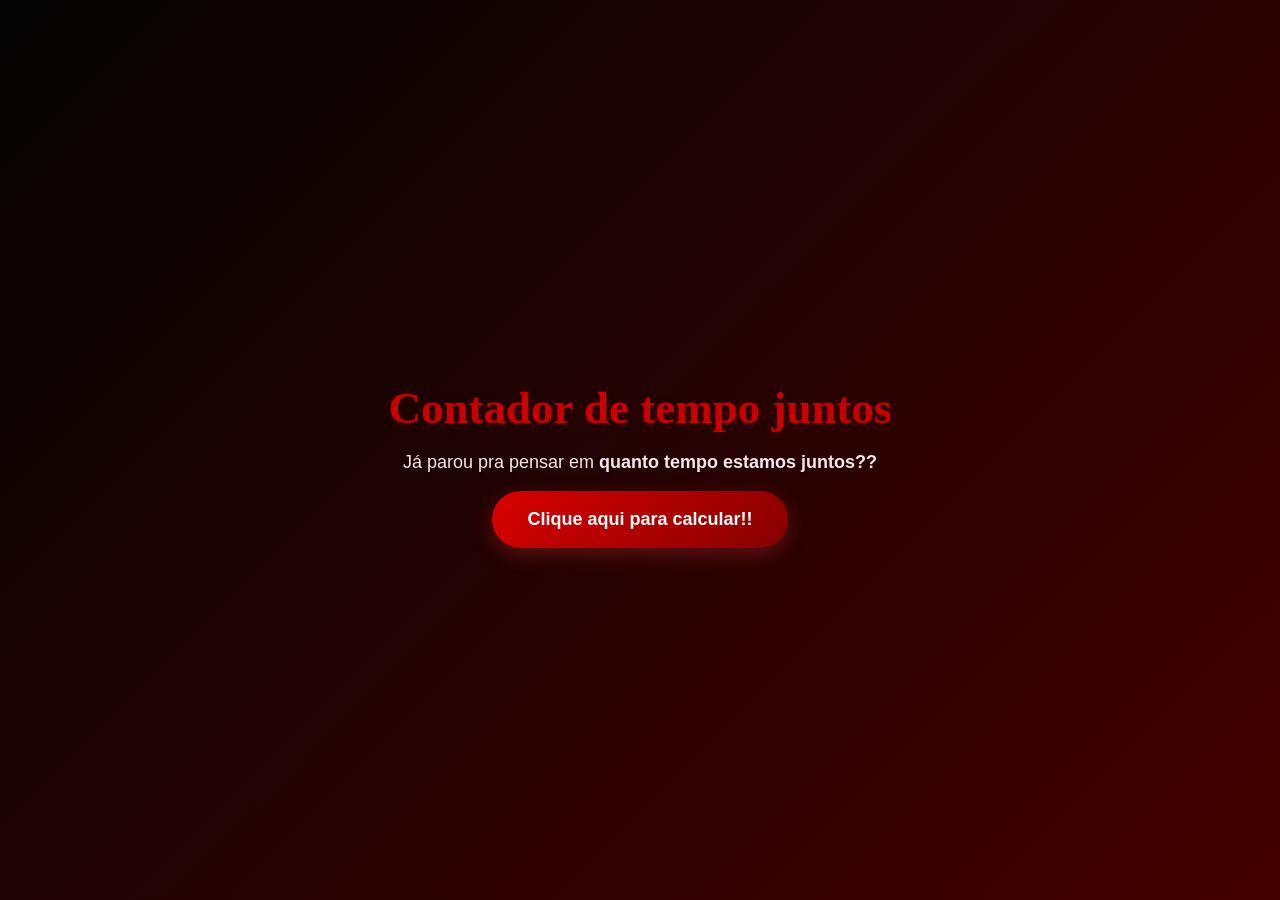
==== Front end.html @ 4d64b00e "Primeira alteração" ====
<!DOCTYPE html>
<html lang="pt-br">
    <head>
        <meta charset="UTF-8">
        <title>Para Tais Gabrieli meu amor!!</title>

        <link rel="stylesheet" href="roupinha.css">
    </head>

    <body>
        <div id="textoPrincipal">
        <h1>Contador de tempo juntos</h1>
        <p>Já parou pra pensar em <strong>quanto tempo estamos juntos??</strong></p>
            <div>
                <button id="botao" onclick="iniciarSurpresa()">Clique aqui para calcular!!</button>
                <div id="mensagemTempo"> 
                    <p><strong> Tempo em que estamos juntos: </strong></p> 
                        <div id = "tempo"></div>
                        <button id="botaovoltar" onclick="voltarinicio()">Voltar</button>
                </div>
            </div>
        </div>
    </body>
    <script src="backend.js"></script>
</html>
---- roupinha.css ----
body{
    /* Um degradê suave e escuro*/
    background: linear-gradient(135deg, #040404, #440000);
    display: flex;
    flex-direction: column;
    justify-content: center;
    align-items: center;
    height: 100vh;
    margin: 0;
    font-family: 'Segoe UI', Tahoma, Geneva, Verdana, sans-serif;
    text-align: center;
}

#mensagemTempo {
    display: none;
    opacity: 0;
    transform: scale(0.8); /* Começa um pouco menor */
    transition: all 0.5s ease; /* Tempo que a animação leva para acontecer (0.5 segundos) */
}

/* Quando adicionarmos a classe 'mostrar', ela ganha vida e anima suavemente */
#mensagemTempo.mostrar {
    display: block;
    opacity: 1;
    transform: scale(1); /* Volta ao tamanho normal */
}
h1 {
    font-family: 'Playfair Display', serif;
    font-size: 45px;
    font-weight: bold;
    color: #ca0000; /* Um tom de rosa/vermelho vibrante e moderno */
    text-shadow: 0 2px 10px rgba(226, 0, 0, 0.137);
    margin-bottom: 10px;
}

p {
    color: #fce4ec;
    font-size: 18px;
    text-shadow: 1px 1px 3px rgba(0, 0, 0, 0.5);
}

#tempo {
    color: #f10000;
    font-size: 26px;
    font-weight: bold;
    margin-top: 20px;
    letter-spacing: 1px;
    text-shadow: 0 2px 8px rgba(213, 0, 0, 0.123);
}

#botaovoltar{
    background-color: #ca0000;
    color: #fce4ec;

    padding: 5px 5px;
    font-size: 12px;
    font-weight: bold;
    border: none;
}

#botao {
    /* Cores e Gradiente */
    background: linear-gradient(135deg, #da0000, #870000);
    color: white;
    
    /* Tamanho e Forma */
    padding: 18px 35px;
    font-size: 18px;
    font-weight: bold;
    border: none;
    border-radius: 50px; /* Deixa o botão bem arredondado (estilo pílula moderna) */
    
    /* Efeitos e Cursor */
    cursor: pointer;
    box-shadow: 0 6px 20px rgba(255, 65, 65, 0.258);
    
    /* Animação suave */
    transition: all 0.3s ease;
}
#botao:hover {
    background: linear-gradient(135deg, #ff2b2b, #ff003c);
    transform: scale(1.08);
    box-shadow: 0 8px 25px rgba(255, 65, 108, 0.6);
}
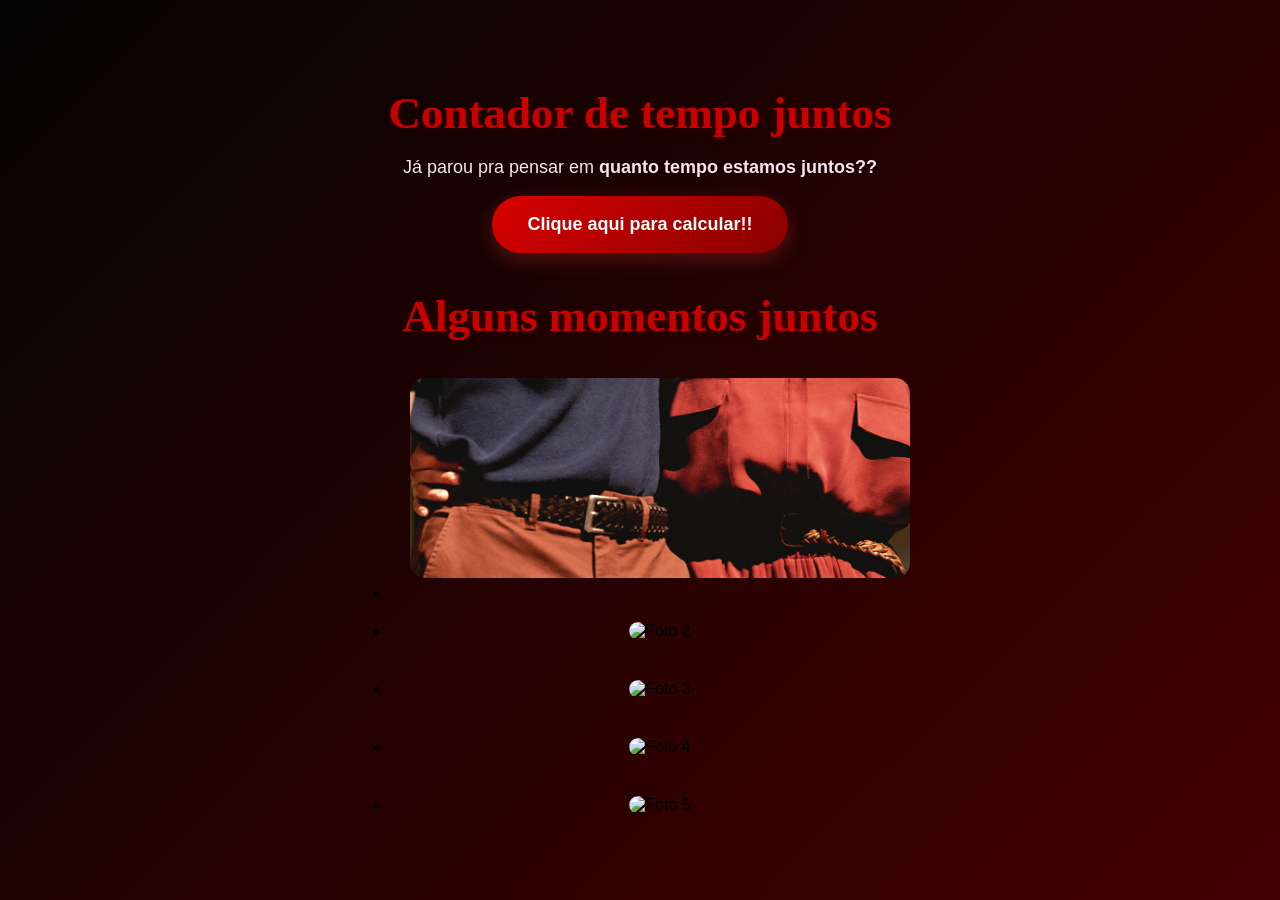
==== commit b7b8f5a4: "coisas novas" ====
--- a/Front end.html
+++ b/Front end.html
@@ -8,18 +8,34 @@
     </head>
 
     <body>
-        <div id="textoPrincipal">
-        <h1>Contador de tempo juntos</h1>
-        <p>Já parou pra pensar em <strong>quanto tempo estamos juntos??</strong></p>
-            <div>
-                <button id="botao" onclick="iniciarSurpresa()">Clique aqui para calcular!!</button>
-                <div id="mensagemTempo"> 
-                    <p><strong> Tempo em que estamos juntos: </strong></p> 
-                        <div id = "tempo"></div>
-                        <button id="botaovoltar" onclick="voltarinicio()">Voltar</button>
+        <section id="inicio" class="tela">
+            <div id="textoPrincipal">
+                <h1>Contador de tempo juntos</h1>
+                <p>Já parou pra pensar em <strong>quanto tempo estamos juntos??</strong></p>
+                <div>
+                    <button id="botao" onclick="iniciarSurpresa()">Clique aqui para calcular!!</button>
+                    <div id="mensagemTempo"> 
+                        <h2><strong> Tempo em que estamos juntos: </strong></h2> 
+                            <div id = "tempo"></div>
+                            <button id="botaovoltar" onclick="voltarinicio()">Voltar</button>
+                    </div>
                 </div>
             </div>
-        </div>
+        </section>
+        <section>
+            <div>
+                <h1>Alguns momentos juntos</h1>
+                <div>
+                    <ul>
+                        <li><img src="004.jpg" alt="Foto 1"></li>
+                        <li><img src="imagens/2.jpg" alt="Foto 2"></li>
+                        <li><img src="imagens/3.jpg" alt="Foto 3"></li>
+                        <li><img src="imagens/4.jpg" alt="Foto 4"></li>
+                        <li><img src="imagens/5.jpg" alt="Foto 5"></li>
+                    </ul>
+                </div>
+            </div>
+        </section>
     </body>
     <script src="backend.js"></script>
 </html>
--- a/roupinha.css
+++ b/roupinha.css
@@ -32,6 +32,23 @@
     text-shadow: 0 2px 10px rgba(226, 0, 0, 0.137);
     margin-bottom: 10px;
 }
+h2 {
+    font-family: 'Playfair Display', serif;
+    font-size: 35px;
+    font-weight: bold;
+    color: #f8f6f6; /* Um tom de rosa/vermelho vibrante e moderno */
+    text-shadow: 0 2px 10px rgba(255, 2, 2, 0.103);
+    margin-bottom: 10px;
+    margin-top: 10px;
+}
+
+img{
+    width: 500px;
+    height: 200px;
+    object-fit: cover;
+    border-radius: 15px;
+    margin: 20px;
+}
 
 p {
     color: #fce4ec;
@@ -43,7 +60,8 @@
     color: #f10000;
     font-size: 26px;
     font-weight: bold;
-    margin-top: 20px;
+    margin-top: 10px;
+    margin-bottom: 20px;
     letter-spacing: 1px;
     text-shadow: 0 2px 8px rgba(213, 0, 0, 0.123);
 }
@@ -52,10 +70,21 @@
     background-color: #ca0000;
     color: #fce4ec;
 
-    padding: 5px 5px;
-    font-size: 12px;
+    padding: 6px 6px;
+    font-size: 15px;
     font-weight: bold;
     border: none;
+    border-radius: 10px;
+
+    cursor: pointer;
+    box-shadow: 0 6px 20px rgba(255, 65, 65, 0.258);
+
+    transition: all 0.3s ease;
+}
+#botaovoltar:hover {
+    background: linear-gradient(135deg, #ff2b2b, #ff003c);
+    transform: scale(1.08);
+    box-shadow: 0 8px 25px rgba(255, 65, 108, 0.6);
 }
 
 #botao {
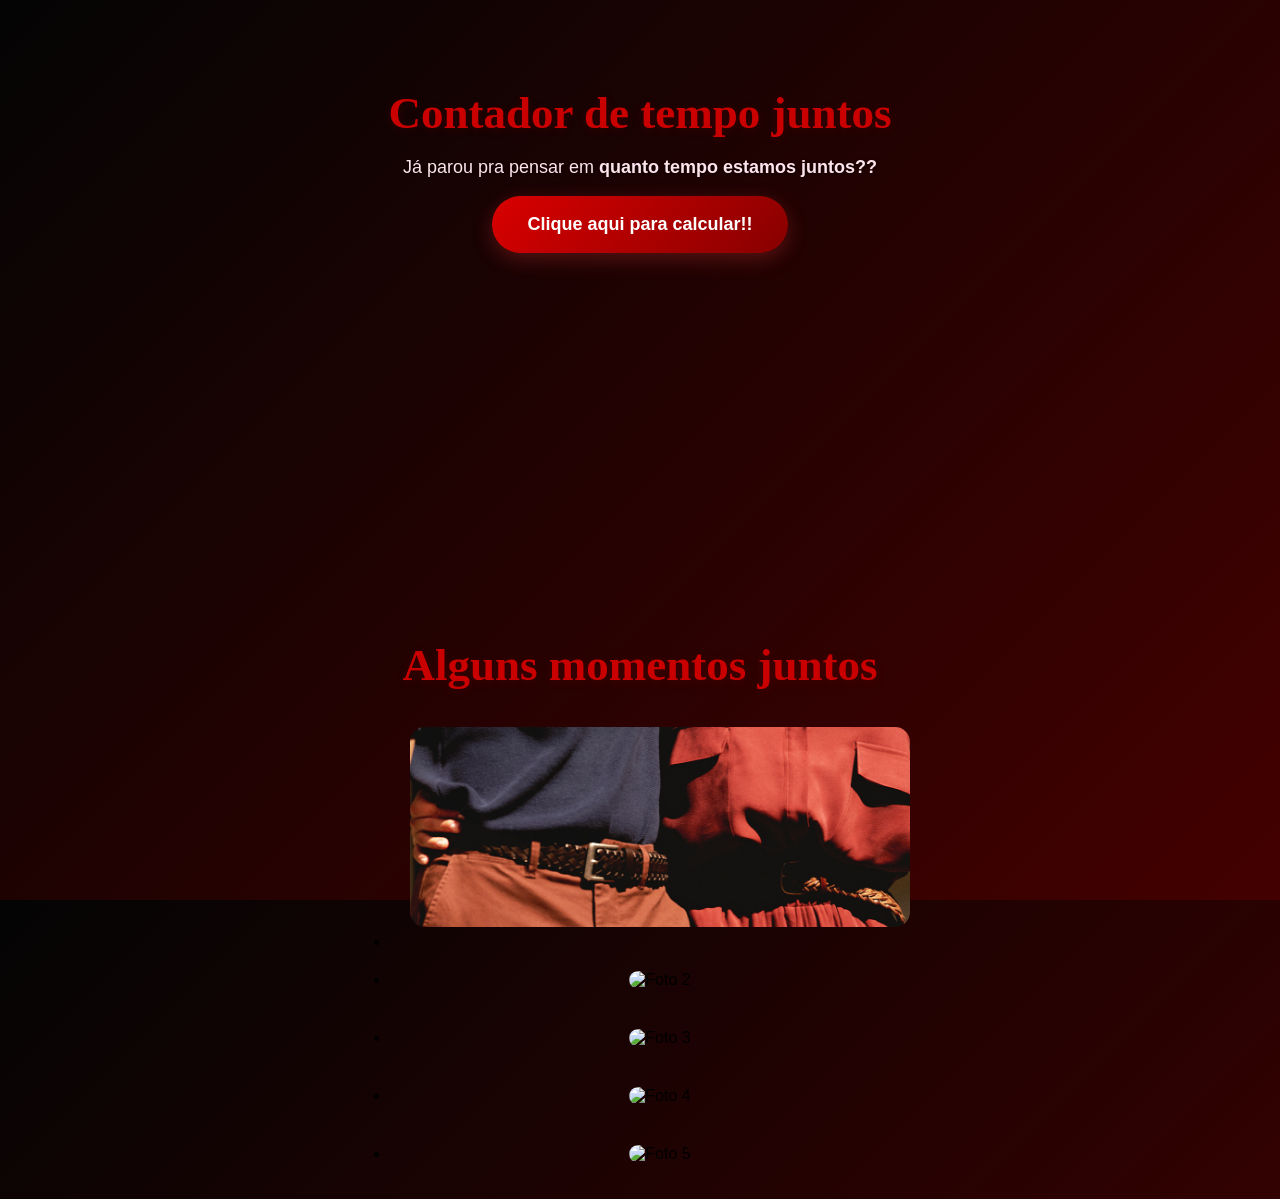
==== commit 1b86a6f2: "teste" ====
--- a/Front end.html
+++ b/Front end.html
@@ -28,7 +28,7 @@
                 <div>
                     <ul>
                         <li><img src="004.jpg" alt="Foto 1"></li>
-                        <li><img src="imagens/2.jpg" alt="Foto 2"></li>
+                        <li><img src="" alt="Foto 2"></li>
                         <li><img src="imagens/3.jpg" alt="Foto 3"></li>
                         <li><img src="imagens/4.jpg" alt="Foto 4"></li>
                         <li><img src="imagens/5.jpg" alt="Foto 5"></li>
--- a/roupinha.css
+++ b/roupinha.css
@@ -8,6 +8,21 @@
     height: 100vh;
     margin: 0;
     font-family: 'Segoe UI', Tahoma, Geneva, Verdana, sans-serif;
+    text-align: center;
+}
+
+html {
+    scroll-behavior: smooth;
+}
+
+.tela {
+    min-height: 100vh; 
+    display: flex;
+    flex-direction: column;
+    justify-content: center;
+    align-items: center;
+    padding: 20px;
+    box-sizing: border-box;
     text-align: center;
 }
 
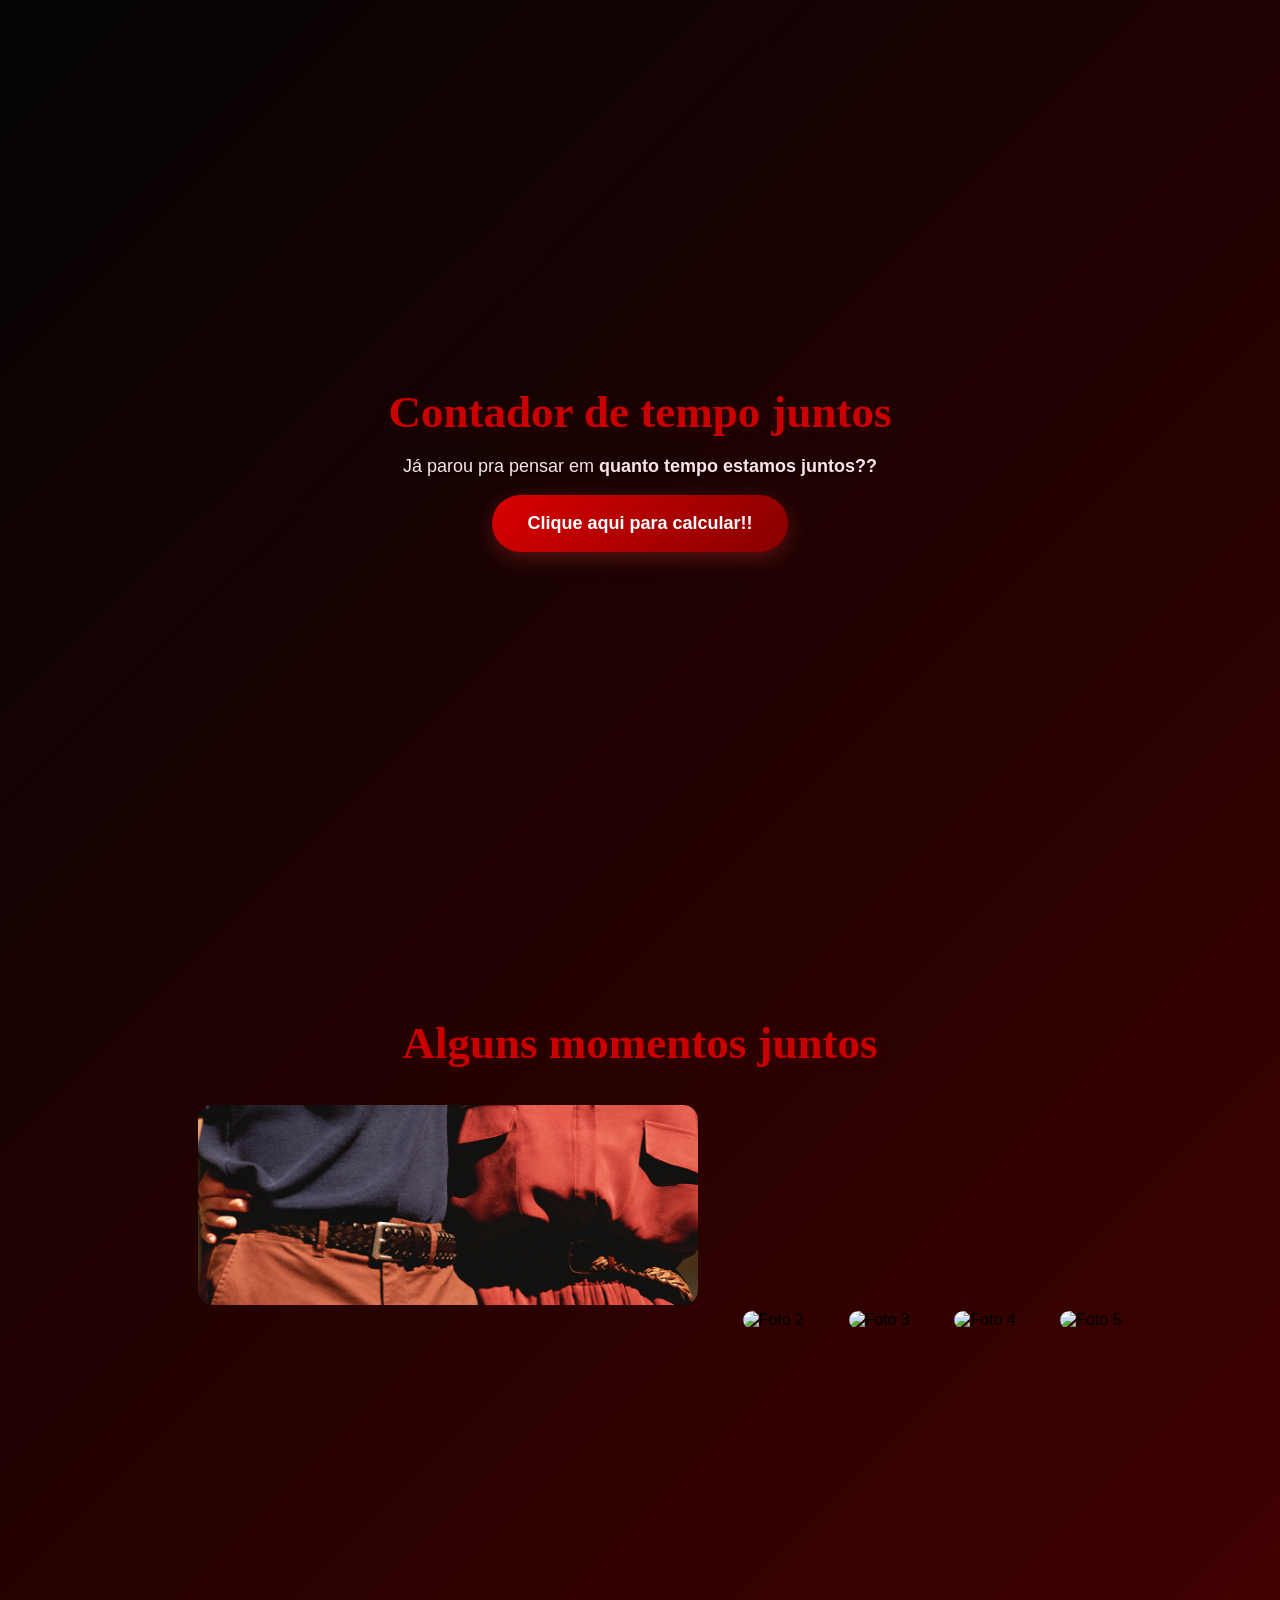
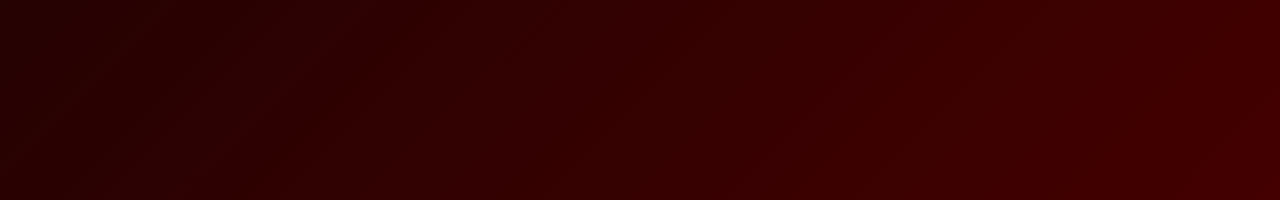
==== commit 356a3cee: "concerto da pagina" ====
--- a/Front end.html
+++ b/Front end.html
@@ -1,41 +1,41 @@
 <!DOCTYPE html>
 <html lang="pt-br">
-    <head>
-        <meta charset="UTF-8">
-        <title>Para Tais Gabrieli meu amor!!</title>
-
-        <link rel="stylesheet" href="roupinha.css">
-    </head>
-
-    <body>
-        <section id="inicio" class="tela">
-            <div id="textoPrincipal">
-                <h1>Contador de tempo juntos</h1>
-                <p>Já parou pra pensar em <strong>quanto tempo estamos juntos??</strong></p>
-                <div>
-                    <button id="botao" onclick="iniciarSurpresa()">Clique aqui para calcular!!</button>
-                    <div id="mensagemTempo"> 
-                        <h2><strong> Tempo em que estamos juntos: </strong></h2> 
-                            <div id = "tempo"></div>
-                            <button id="botaovoltar" onclick="voltarinicio()">Voltar</button>
-                    </div>
+<head>
+    <meta charset="UTF-8">
+    <title>Para Tais Gabrieli meu amor!!</title>
+    <link rel="stylesheet" href="roupinha.css">
+</head>
+<body>
+    <section id="inicio" class="tela">
+        <div id="textoPrincipal">
+            <h1>Contador de tempo juntos</h1>
+            <p>Já parou pra pensar em <strong>quanto tempo estamos juntos??</strong></p>
+            <div>
+                <button id="botao" onclick="iniciarSurpresa()">Clique aqui para calcular!!</button>
+                <div id="mensagemTempo"> 
+                    <h2><strong>Tempo em que estamos juntos:</strong></h2> 
+                    <div id="tempo"></div>
+                    <button id="botaovoltar" onclick="voltarinicio()">Voltar</button>
                 </div>
             </div>
-        </section>
-        <section>
+        </div>
+    </section>
+
+    <section class="tela">
+        <div>
+            <h1>Alguns momentos juntos</h1>
             <div>
-                <h1>Alguns momentos juntos</h1>
-                <div>
-                    <ul>
-                        <li><img src="004.jpg" alt="Foto 1"></li>
-                        <li><img src="" alt="Foto 2"></li>
-                        <li><img src="imagens/3.jpg" alt="Foto 3"></li>
-                        <li><img src="imagens/4.jpg" alt="Foto 4"></li>
-                        <li><img src="imagens/5.jpg" alt="Foto 5"></li>
-                    </ul>
-                </div>
+                <ul>
+                    <list><img src="004.jpg" alt="Foto 1"></list>
+                    <list><img src="imagens/2.jpg" alt="Foto 2"></list>
+                    <list><img src="imagens/3.jpg" alt="Foto 3"></list>
+                    <list><img src="imagens/4.jpg" alt="Foto 4"></list>
+                    <list><img src="imagens/5.jpg" alt="Foto 5"></list>
+                </ul>
             </div>
-        </section>
-    </body>
+        </div>
+    </section>
+
     <script src="backend.js"></script>
+</body>
 </html>
--- a/roupinha.css
+++ b/roupinha.css
@@ -1,11 +1,9 @@
-body{
-    /* Um degradê suave e escuro*/
+body {
+    /* Um degradê suave e escuro */
     background: linear-gradient(135deg, #040404, #440000);
-    display: flex;
-    flex-direction: column;
-    justify-content: center;
-    align-items: center;
-    height: 100vh;
+    
+    /* TROCAMOS height por min-height para a página poder crescer para baixo */
+    min-height: 100vh;
     margin: 0;
     font-family: 'Segoe UI', Tahoma, Geneva, Verdana, sans-serif;
     text-align: center;
@@ -16,21 +14,24 @@
 }
 
 .tela {
-    min-height: 100vh; 
+    min-height: 100vh;
     display: flex;
     flex-direction: column;
-    justify-content: center;
+    justify-content: flex-start; /* Joga o conteúdo a partir do topo, em vez de travar no centro */
     align-items: center;
-    padding: 20px;
+    padding: 80px 20px; /* Dá uma margem bonita em cima e embaixo */
     box-sizing: border-box;
     text-align: center;
 }
-
 #mensagemTempo {
     display: none;
     opacity: 0;
-    transform: scale(0.8); /* Começa um pouco menor */
-    transition: all 0.5s ease; /* Tempo que a animação leva para acontecer (0.5 segundos) */
+    transition: opacity 0.3s ease;
+    margin-top: 20px; /* Dá um respiro em relação ao botão anterior */
+}
+#textoPrincipal {
+    margin-top: auto;
+    margin-bottom: auto;
 }
 
 /* Quando adicionarmos a classe 'mostrar', ela ganha vida e anima suavemente */
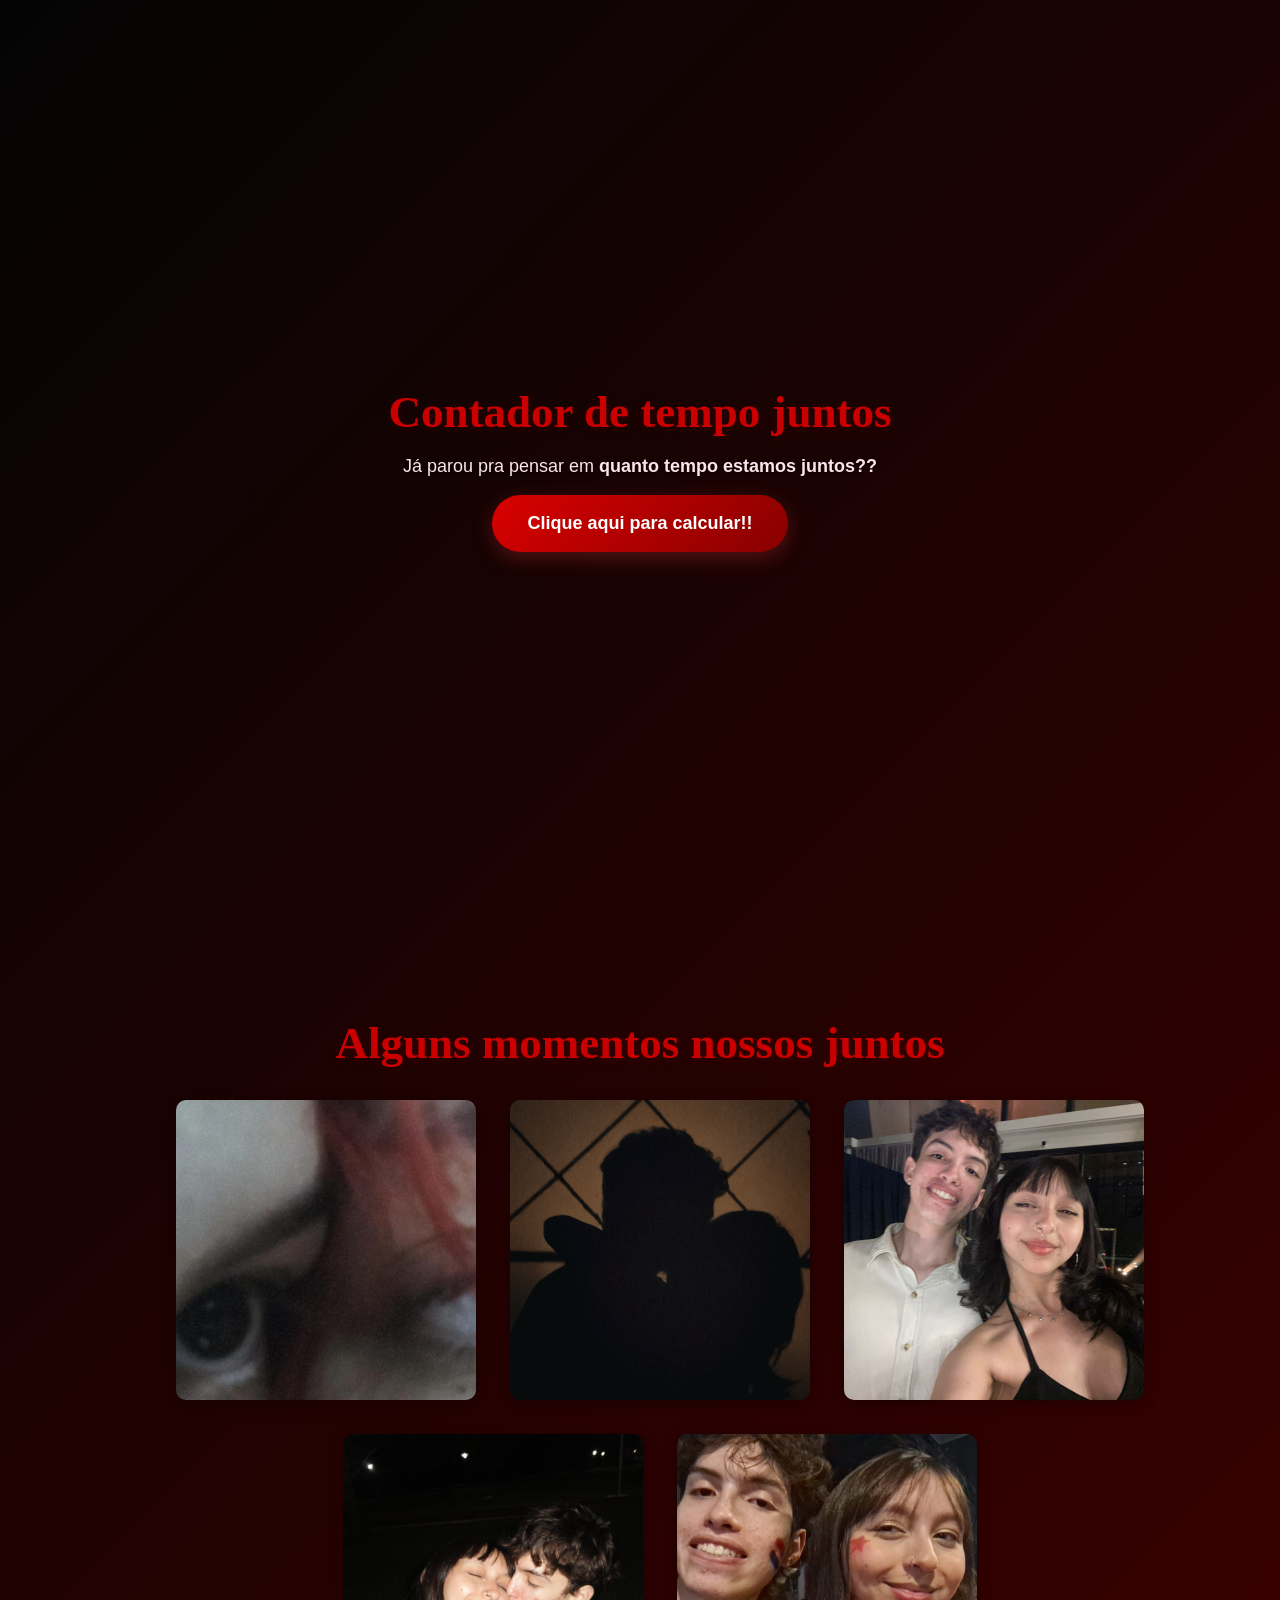
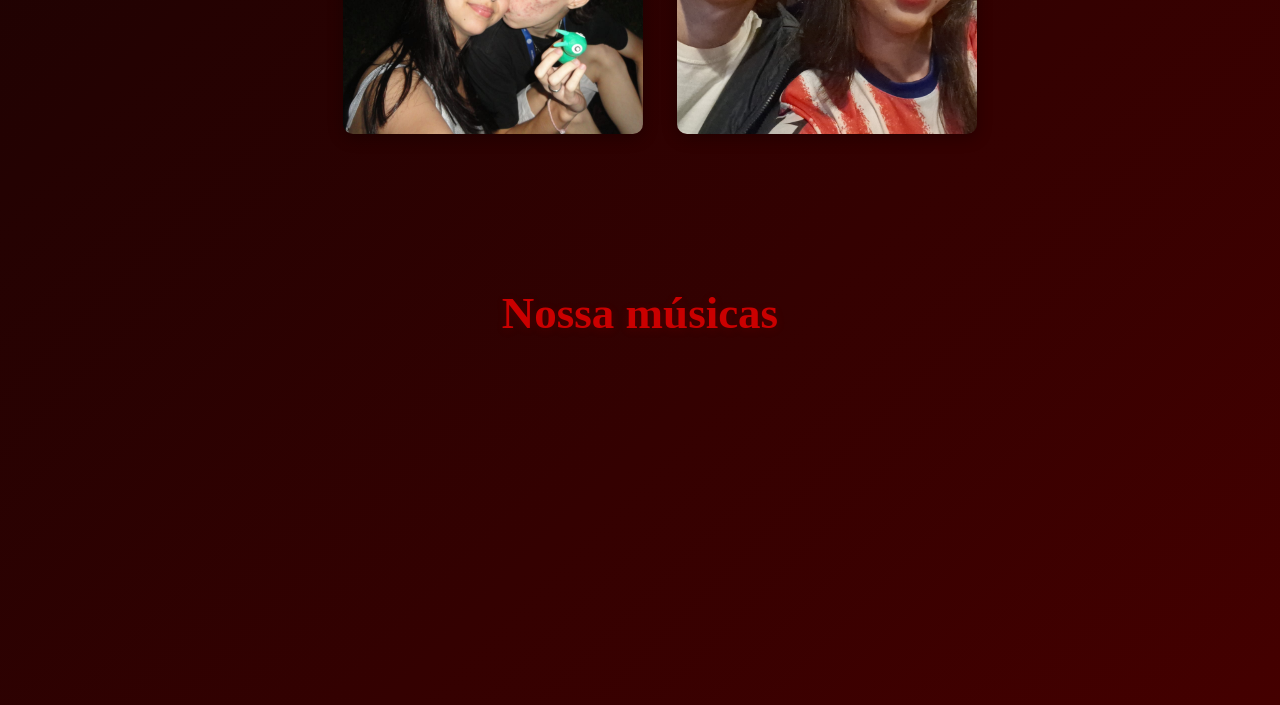
==== commit 4ce9fdb4: "implementaçoes novas" ====
--- a/Front end.html
+++ b/Front end.html
@@ -23,19 +23,24 @@
 
     <section class="tela">
         <div>
-            <h1>Alguns momentos juntos</h1>
+            <h1>Alguns momentos nossos juntos</h1>
             <div>
                 <ul>
-                    <list><img src="004.jpg" alt="Foto 1"></list>
-                    <list><img src="imagens/2.jpg" alt="Foto 2"></list>
-                    <list><img src="imagens/3.jpg" alt="Foto 3"></list>
-                    <list><img src="imagens/4.jpg" alt="Foto 4"></list>
-                    <list><img src="imagens/5.jpg" alt="Foto 5"></list>
+                    <list><img src="Fotos site/20231004_180800.jpg" alt="Nossa primeira foto juntos"></list>
+                    <list><img src="Fotos site/IMG-20230629-WA0033.jpg" alt="Uma das minhas fotos favoritas nossa, muito linda"></list>
+                    <list><img src="Fotos site/IMG-20250831-WA0012.jpg" alt="Foto 3"></list>
+                    <list><img src="Fotos site/IMG-20251019-WA0202.jpg" alt="Foto 4"></list>
+                    <list><img src="Fotos site/IMG-20260704-WA0012.jpeg" alt="Foto 5"></list>
                 </ul>
             </div>
         </div>
     </section>
 
+    <section>
+        <h1>Nossa músicas</h1>
+        <iframe data-testid="embed-iframe" style="border-radius:12px" src="https://open.spotify.com/embed/playlist/1vdbWCFJvynYsVvdJgWyfi?utm_source=generator&theme=0&si=aeb3f743b91643b9" width="50%" height="352" frameBorder="0" allowfullscreen="" allow="autoplay; clipboard-write; encrypted-media; fullscreen; picture-in-picture" loading="lazy"></iframe>
+    </section>
+
     <script src="backend.js"></script>
 </body>
 </html>
--- a/roupinha.css
+++ b/roupinha.css
@@ -58,12 +58,21 @@
     margin-top: 10px;
 }
 
-img{
-    width: 500px;
-    height: 200px;
-    object-fit: cover;
-    border-radius: 15px;
-    margin: 20px;
+img {
+    width: 300px;  /* Deixa a foto menos larga */
+    height: 300px; /* Iguala a altura para criar um quadrado perfeito */
+    object-fit: cover; /* Continua preenchendo o espaço sem distorcer */
+    border-radius: 10px;
+    margin: 15px;
+    
+    /* Adicionei uma sombra leve para dar um destaque bonito nas fotos */
+    box-shadow: 0 4px 15px rgba(0, 0, 0, 0.3); 
+    transition: transform 0.3s ease; /* Prepara para um efeito de passar o mouse */
+}
+
+/* Efeito extra: as fotos dão um zoom suave quando passar o mouse por cima */
+img:hover {
+    transform: scale(1.05);
 }
 
 p {
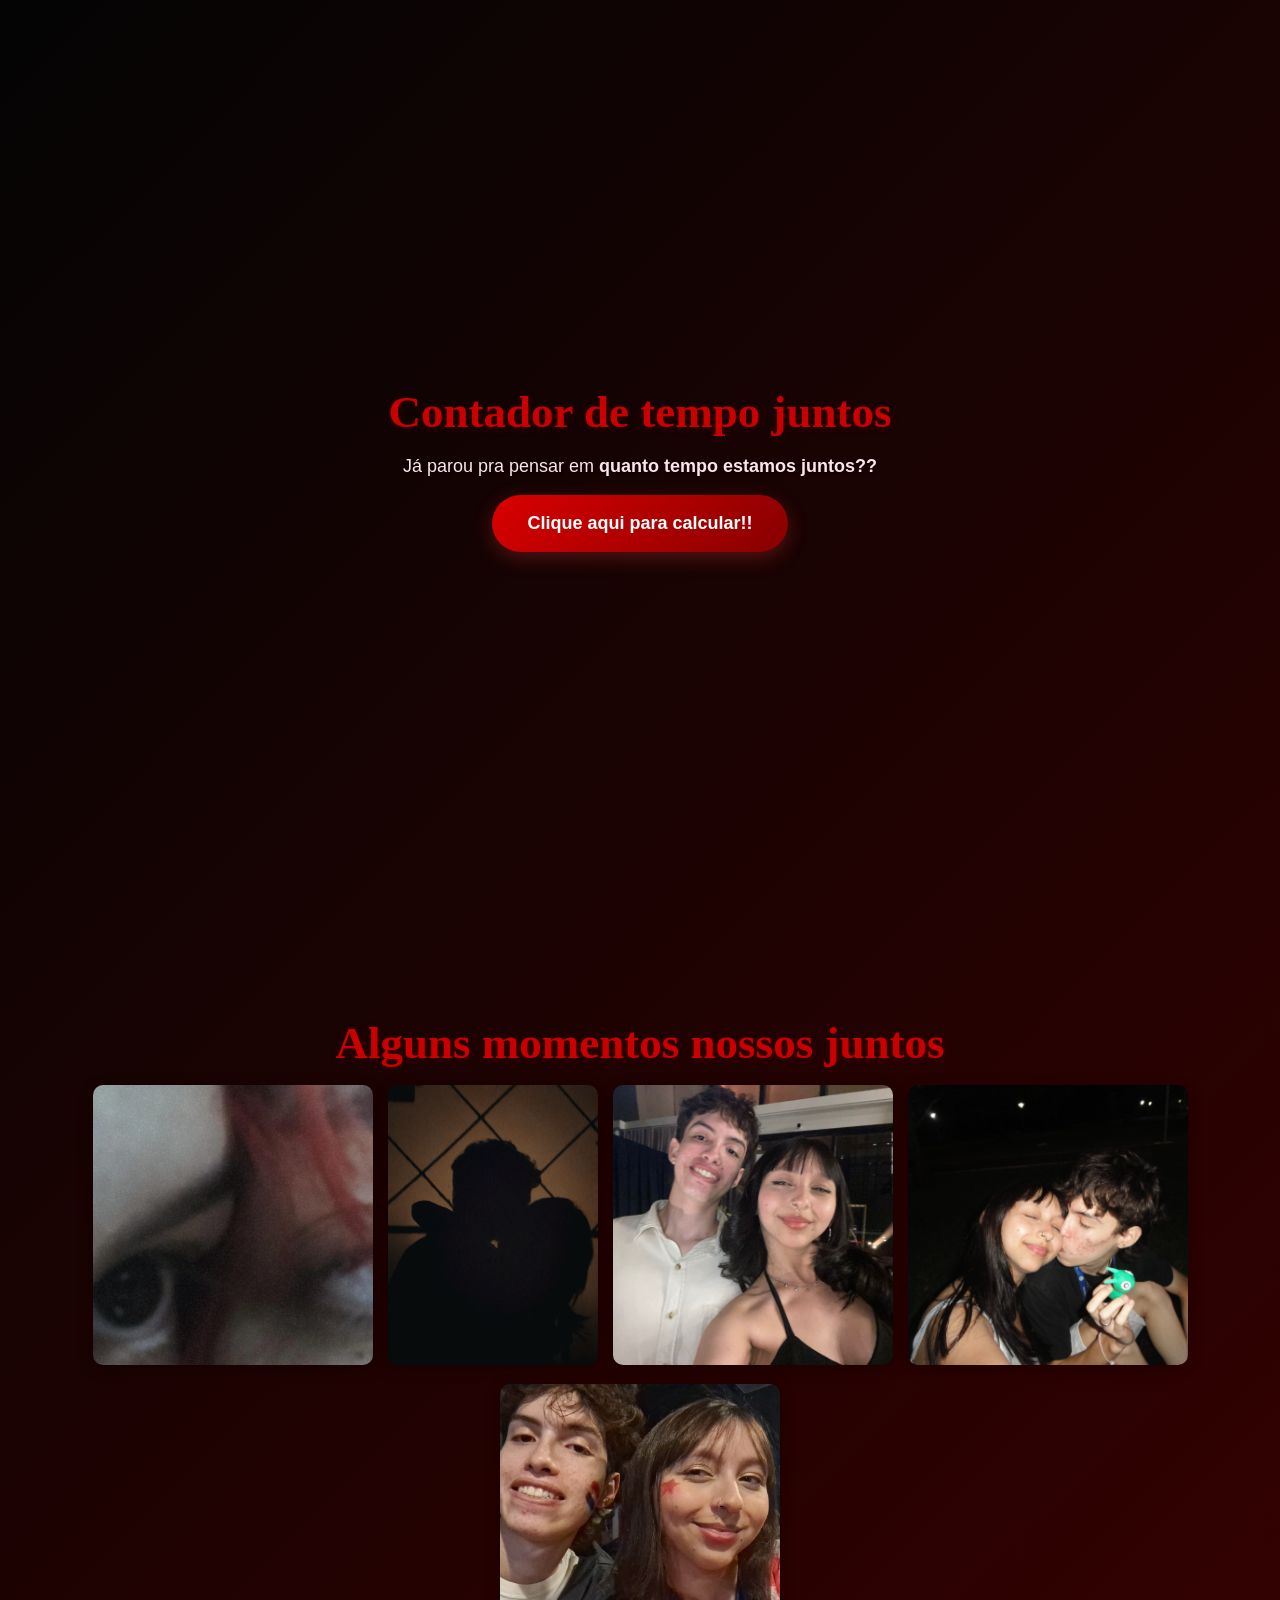
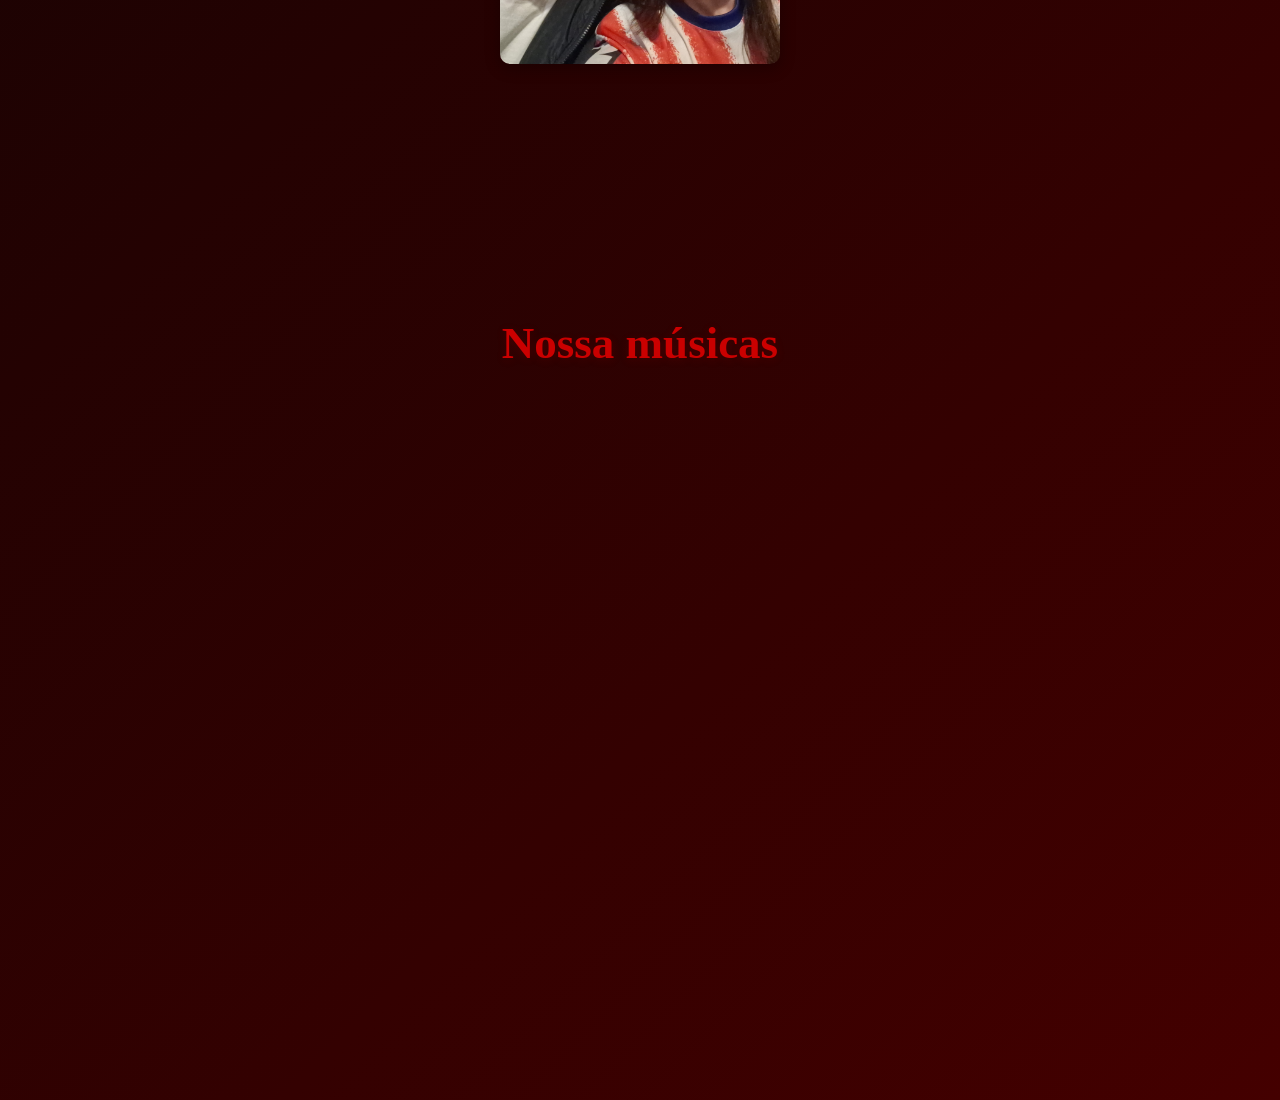
==== commit 05d52aa3: "mexendo" ====
--- a/Front end.html
+++ b/Front end.html
@@ -26,17 +26,17 @@
             <h1>Alguns momentos nossos juntos</h1>
             <div>
                 <ul>
-                    <list><img src="Fotos site/20231004_180800.jpg" alt="Nossa primeira foto juntos"></list>
-                    <list><img src="Fotos site/IMG-20230629-WA0033.jpg" alt="Uma das minhas fotos favoritas nossa, muito linda"></list>
-                    <list><img src="Fotos site/IMG-20250831-WA0012.jpg" alt="Foto 3"></list>
-                    <list><img src="Fotos site/IMG-20251019-WA0202.jpg" alt="Foto 4"></list>
-                    <list><img src="Fotos site/IMG-20260704-WA0012.jpeg" alt="Foto 5"></list>
+                    <li><img src="Fotos site/20231004_180800.jpg" alt="Nossa primeira foto juntos"></li>
+                    <li><img src="Fotos site/IMG-20230629-WA0033.jpg" alt="Uma das minhas fotos favoritas"></li>
+                    <li><img src="Fotos site/IMG-20250831-WA0012.jpg" alt="Foto 3"></li>
+                    <li><img src="Fotos site/IMG-20251019-WA0202.jpg" alt="Foto 4"></li>
+                    <li><img src="Fotos site/IMG-20260704-WA0012.jpeg" alt="Foto 5"></li>
                 </ul>
             </div>
         </div>
     </section>
 
-    <section>
+    <section class="tela">
         <h1>Nossa músicas</h1>
         <iframe data-testid="embed-iframe" style="border-radius:12px" src="https://open.spotify.com/embed/playlist/1vdbWCFJvynYsVvdJgWyfi?utm_source=generator&theme=0&si=aeb3f743b91643b9" width="50%" height="352" frameBorder="0" allowfullscreen="" allow="autoplay; clipboard-write; encrypted-media; fullscreen; picture-in-picture" loading="lazy"></iframe>
     </section>
--- a/roupinha.css
+++ b/roupinha.css
@@ -59,15 +59,13 @@
 }
 
 img {
-    width: 300px;  /* Deixa a foto menos larga */
-    height: 300px; /* Iguala a altura para criar um quadrado perfeito */
-    object-fit: cover; /* Continua preenchendo o espaço sem distorcer */
+    width: 100%;
+    max-width: 280px;
+    height: 280px;
+    object-fit: cover;
     border-radius: 10px;
-    margin: 15px;
-    
-    /* Adicionei uma sombra leve para dar um destaque bonito nas fotos */
-    box-shadow: 0 4px 15px rgba(0, 0, 0, 0.3); 
-    transition: transform 0.3s ease; /* Prepara para um efeito de passar o mouse */
+    box-shadow: 0 4px 15px rgba(0, 0, 0, 0.3);
+    transition: transform 0.3s ease;
 }
 
 /* Efeito extra: as fotos dão um zoom suave quando passar o mouse por cima */
@@ -135,4 +133,13 @@
     background: linear-gradient(135deg, #ff2b2b, #ff003c);
     transform: scale(1.08);
     box-shadow: 0 8px 25px rgba(255, 65, 108, 0.6);
+}
+
+ul {
+    display: flex;
+    flex-wrap: wrap;
+    justify-content: center;
+    list-style: none;
+    padding: 0;
+    gap: 15px;
 }
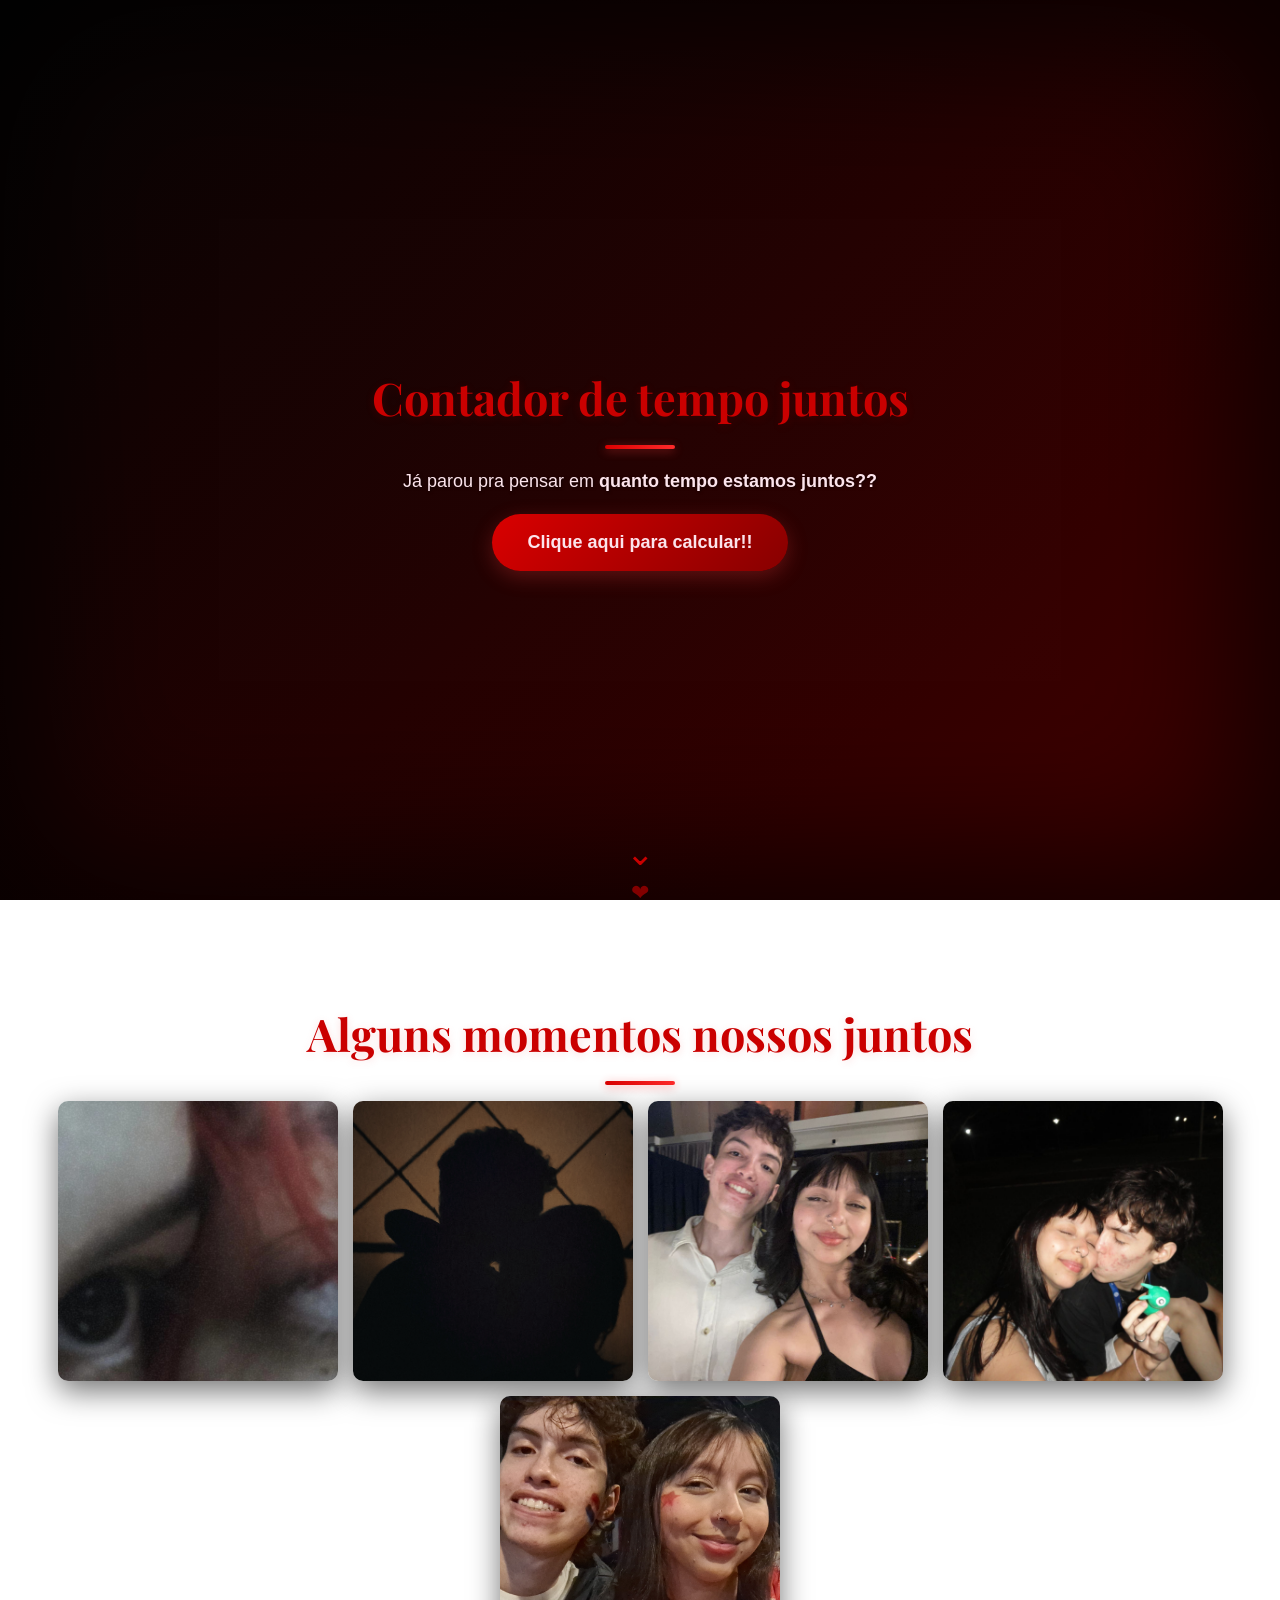
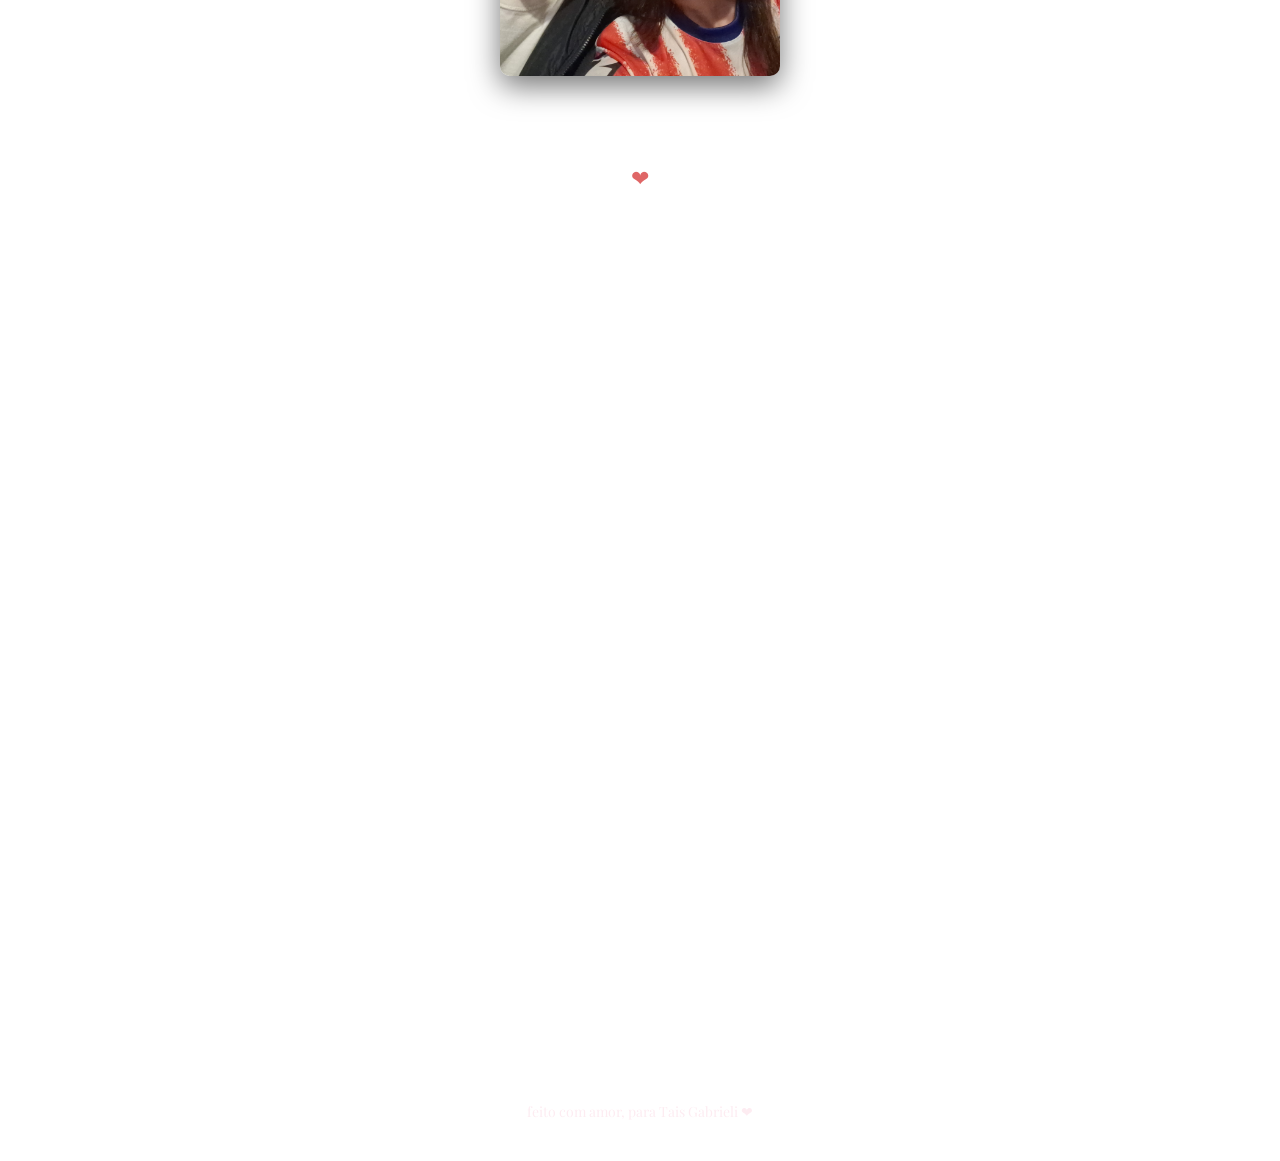
==== commit 46b97429: "coisas novas" ====
--- a/Front end.html
+++ b/Front end.html
@@ -3,44 +3,101 @@
 <head>
     <meta charset="UTF-8">
     <title>Para Tais Gabrieli meu amor!!</title>
+    <link rel="icon" href="data:image/svg+xml,<svg xmlns=%22http://www.w3.org/2000/svg%22 viewBox=%220 0 16 16%22><text x=%220%22 y=%2214%22 font-size=%2214%22>%E2%9D%A4%EF%B8%8F</text></svg>">
+    <link rel="preconnect" href="https://fonts.googleapis.com">
+    <link href="https://fonts.googleapis.com/css2?family=Playfair+Display:wght@700&display=swap" rel="stylesheet">
     <link rel="stylesheet" href="roupinha.css">
 </head>
 <body>
-    <section id="inicio" class="tela">
+    <section id="inicio" class="tela reveal">
+        <div class="particulas" aria-hidden="true">
+            <span class="coracao" style="--left:10%; --delay:0s; --duration:14s; --tamanho:14px;">❤</span>
+            <span class="coracao" style="--left:22%; --delay:3s; --duration:18s; --tamanho:10px;">❤</span>
+            <span class="coracao" style="--left:35%; --delay:6s; --duration:16s; --tamanho:16px;">❤</span>
+            <span class="coracao" style="--left:48%; --delay:1s; --duration:20s; --tamanho:12px;">❤</span>
+            <span class="coracao" style="--left:60%; --delay:8s; --duration:15s; --tamanho:18px;">❤</span>
+            <span class="coracao" style="--left:72%; --delay:4s; --duration:19s; --tamanho:11px;">❤</span>
+            <span class="coracao" style="--left:85%; --delay:10s; --duration:17s; --tamanho:14px;">❤</span>
+            <span class="coracao" style="--left:93%; --delay:2s; --duration:21s; --tamanho:9px;">❤</span>
+        </div>
         <div id="textoPrincipal">
             <h1>Contador de tempo juntos</h1>
             <p>Já parou pra pensar em <strong>quanto tempo estamos juntos??</strong></p>
             <div>
                 <button id="botao" onclick="iniciarSurpresa()">Clique aqui para calcular!!</button>
-                <div id="mensagemTempo"> 
-                    <h2><strong>Tempo em que estamos juntos:</strong></h2> 
+                <div id="mensagemTempo">
+                    <h2><strong>Tempo em que estamos juntos:</strong></h2>
                     <div id="tempo"></div>
                     <button id="botaovoltar" onclick="voltarinicio()">Voltar</button>
                 </div>
             </div>
         </div>
+        <a href="#galeria" class="seta-rolar" aria-label="Rolar para ver mais">⌄</a>
     </section>
 
-    <section class="tela">
+    <div class="divisor" aria-hidden="true">❤</div>
+
+    <section id="galeria" class="tela reveal">
         <div>
             <h1>Alguns momentos nossos juntos</h1>
             <div>
                 <ul>
-                    <li><img src="Fotos site/20231004_180800.jpg" alt="Nossa primeira foto juntos"></li>
-                    <li><img src="Fotos site/IMG-20230629-WA0033.jpg" alt="Uma das minhas fotos favoritas"></li>
-                    <li><img src="Fotos site/IMG-20250831-WA0012.jpg" alt="Foto 3"></li>
-                    <li><img src="Fotos site/IMG-20251019-WA0202.jpg" alt="Foto 4"></li>
-                    <li><img src="Fotos site/IMG-20260704-WA0012.jpeg" alt="Foto 5"></li>
+                    <li>
+                        <figure class="foto-item">
+                            <img src="Fotos site/20231004_180800.jpg" alt="Nossa primeira foto juntos" tabindex="0">
+                            <figcaption>Nossa primeira foto juntos</figcaption>
+                        </figure>
+                    </li>
+                    <li>
+                        <figure class="foto-item">
+                            <img src="Fotos site/IMG-20230629-WA0033.jpg" alt="Uma das minhas fotos favoritas" tabindex="0">
+                            <figcaption>Uma das minhas fotos favoritas</figcaption>
+                        </figure>
+                    </li>
+                    <li>
+                        <figure class="foto-item">
+                            <img src="Fotos site/IMG-20250831-WA0012.jpg" alt="Nossa foto no Centenário da Igreja" tabindex="0">
+                            <figcaption>Nossa foto no Centenário da Igreja</figcaption>
+                        </figure>
+                    </li>
+                    <li>
+                        <figure class="foto-item">
+                            <img src="Fotos site/IMG-20251019-WA0202.jpg" alt="Nossa foto do nosso piquenique" tabindex="0">
+                            <figcaption>Foto do nosso piquenique</figcaption>
+                        </figure>
+                    </li>
+                    <li>
+                        <figure class="foto-item">
+                            <img src="Fotos site/IMG-20260704-WA0012.jpeg" alt="Nossa foto juntos assistindo o Paraguai" tabindex="0">
+                            <figcaption>Nossa foto juntos assistindo o Paraguai</figcaption>
+                        </figure>
+                    </li>
                 </ul>
             </div>
         </div>
     </section>
 
-    <section class="tela">
+    <div class="divisor" aria-hidden="true">❤</div>
+
+    <section class="tela reveal">
         <h1>Nossa músicas</h1>
         <iframe data-testid="embed-iframe" style="border-radius:12px" src="https://open.spotify.com/embed/playlist/1vdbWCFJvynYsVvdJgWyfi?utm_source=generator&theme=0&si=aeb3f743b91643b9" width="50%" height="352" frameBorder="0" allowfullscreen="" allow="autoplay; clipboard-write; encrypted-media; fullscreen; picture-in-picture" loading="lazy"></iframe>
     </section>
 
+    <footer class="rodape">
+        feito com amor, para Tais Gabrieli ❤
+    </footer>
+
+    <button id="botaoTopo" class="botao-topo" aria-label="Voltar ao topo">↑</button>
+
+    <div id="lightbox" class="lightbox">
+        <button class="lightbox-fechar" aria-label="Fechar">×</button>
+        <figure>
+            <img id="lightbox-img" src="" alt="">
+            <figcaption id="lightbox-legenda"></figcaption>
+        </figure>
+    </div>
+
     <script src="backend.js"></script>
 </body>
 </html>
--- a/roupinha.css
+++ b/roupinha.css
@@ -1,140 +1,321 @@
+/* ============================================
+   VARIÁVEIS — mesma paleta original (vermelho
+   sobre preto), só organizada em variáveis pra
+   facilitar manutenção.
+   ============================================ */
+:root {
+    --preto: #040404;
+    --vinho: #440000;
+    --vermelho: #ca0000;
+    --vermelho-escuro: #870000;
+    --vermelho-vivo: #da0000;
+    --vermelho-claro: #ff2b2b;
+    --vermelho-hover: #ff003c;
+    --vermelho-tempo: #f10000;
+    --texto-claro: #fce4ec;
+    --sombra: rgba(0, 0, 0, 0.3);
+}
+
+/* ============================================
+   BASE
+   ============================================ */
 body {
-    /* Um degradê suave e escuro */
-    background: linear-gradient(135deg, #040404, #440000);
-    
-    /* TROCAMOS height por min-height para a página poder crescer para baixo */
+    position: relative;
     min-height: 100vh;
     margin: 0;
     font-family: 'Segoe UI', Tahoma, Geneva, Verdana, sans-serif;
     text-align: center;
 }
 
+/* O degradê de fundo vive num pseudo-elemento fixo,
+   separado do conteúdo — assim dá pra borrar só ele
+   quando passar o mouse numa foto, sem borrar o texto
+   e as fotos junto. */
+body::before {
+    content: "";
+    position: fixed;
+    inset: 0;
+    z-index: -1;
+    background: linear-gradient(135deg, var(--preto), var(--vinho));
+    transition: filter 0.4s ease;
+}
+
+/* Vinheta preta fixa nas bordas da tela — mais escura
+   nos cantos, transparente no centro. */
+body::after {
+    content: "";
+    position: fixed;
+    inset: 0;
+    z-index: -1;
+    pointer-events: none;
+    box-shadow: inset 0 0 150px 40px rgba(0, 0, 0, 0.75);
+}
+
+body:has(.foto-item:hover, .foto-item:focus-within)::before {
+    filter: blur(10px) brightness(0.8);
+}
+
 html {
     scroll-behavior: smooth;
+}
+
+@media (prefers-reduced-motion: reduce) {
+    html {
+        scroll-behavior: auto;
+    }
+    *, *::before, *::after {
+        transition-duration: 0.01ms !important;
+        animation-duration: 0.01ms !important;
+    }
 }
 
 .tela {
     min-height: 100vh;
     display: flex;
     flex-direction: column;
-    justify-content: flex-start; /* Joga o conteúdo a partir do topo, em vez de travar no centro */
+    justify-content: flex-start;
     align-items: center;
-    padding: 80px 20px; /* Dá uma margem bonita em cima e embaixo */
+    padding: 80px 20px;
     box-sizing: border-box;
     text-align: center;
 }
+
+#inicio {
+    position: relative;
+    overflow: hidden;
+}
+
+#textoPrincipal {
+    position: relative;
+    z-index: 1;
+    margin-top: auto;
+    margin-bottom: auto;
+}
+
+/* ============================================
+   PARTÍCULAS DE CORAÇÕES — só na primeira tela,
+   bem sutis, subindo devagar atrás do texto.
+   ============================================ */
+.particulas {
+    position: absolute;
+    inset: 0;
+    overflow: hidden;
+    pointer-events: none;
+    z-index: 0;
+}
+
+.particulas .coracao {
+    position: absolute;
+    bottom: -40px;
+    left: var(--left);
+    font-size: var(--tamanho, 14px);
+    color: var(--vermelho);
+    opacity: 0;
+    animation: subir-coracao var(--duration, 16s) ease-in var(--delay, 0s) infinite;
+}
+
+@keyframes subir-coracao {
+    0% {
+        transform: translateY(0) translateX(0);
+        opacity: 0;
+    }
+    10% {
+        opacity: 0.35;
+    }
+    90% {
+        opacity: 0.15;
+    }
+    100% {
+        transform: translateY(-110vh) translateX(20px);
+        opacity: 0;
+    }
+}
+
+/* ============================================
+   REVELAÇÃO SUAVE DAS SEÇÕES AO ROLAR
+   ============================================ */
+.reveal {
+    opacity: 0;
+    transform: translateY(30px);
+    transition: opacity 0.8s ease, transform 0.8s ease;
+}
+
+.reveal.visivel {
+    opacity: 1;
+    transform: translateY(0);
+}
+
+/* ============================================
+   SETA DE ROLAR
+   ============================================ */
+.seta-rolar {
+    position: absolute;
+    z-index: 1;
+    bottom: 30px;
+    left: 50%;
+    transform: translateX(-50%);
+    color: var(--vermelho);
+    font-size: 34px;
+    line-height: 1;
+    text-decoration: none;
+    animation: rolar-bounce 2s ease-in-out infinite;
+}
+
+.seta-rolar:hover,
+.seta-rolar:focus-visible {
+    color: var(--vermelho-claro);
+}
+
+@keyframes rolar-bounce {
+    0%, 100% { transform: translate(-50%, 0); }
+    50% { transform: translate(-50%, 10px); }
+}
+
+/* ============================================
+   DIVISOR DECORATIVO ENTRE SEÇÕES
+   ============================================ */
+.divisor {
+    position: relative;
+    z-index: 1;
+    color: var(--vermelho);
+    font-size: 22px;
+    opacity: 0.6;
+    margin: -20px 0;
+}
+
+/* ============================================
+   RODAPÉ
+   ============================================ */
+.rodape {
+    position: relative;
+    z-index: 1;
+    padding: 30px 20px 40px;
+    color: var(--texto-claro);
+    opacity: 0.7;
+    font-size: 14px;
+    font-family: 'Playfair Display', serif;
+}
+
+/* ============================================
+   BOTÃO VOLTAR AO TOPO
+   ============================================ */
+.botao-topo {
+    position: fixed;
+    right: 20px;
+    bottom: 20px;
+    width: 46px;
+    height: 46px;
+    border-radius: 50%;
+    border: none;
+    background: linear-gradient(135deg, var(--vermelho-vivo), var(--vermelho-escuro));
+    color: var(--texto-claro);
+    font-size: 20px;
+    cursor: pointer;
+    box-shadow: 0 6px 20px rgba(255, 65, 65, 0.258);
+    opacity: 0;
+    pointer-events: none;
+    transform: translateY(10px);
+    transition: opacity 0.3s ease, transform 0.3s ease, background 0.3s ease;
+    z-index: 50;
+}
+
+.botao-topo.visivel {
+    opacity: 1;
+    pointer-events: auto;
+    transform: translateY(0);
+}
+
+.botao-topo:hover {
+    background: linear-gradient(135deg, var(--vermelho-claro), var(--vermelho-hover));
+}
+
+.botao-topo:focus-visible {
+    outline: 2px solid #fff;
+    outline-offset: 3px;
+}
+
+/* ============================================
+   TIPOGRAFIA
+   ============================================ */
+h1 {
+    position: relative;
+    font-family: 'Playfair Display', serif;
+    font-size: 45px;
+    font-weight: bold;
+    color: var(--vermelho);
+    text-shadow: 0 2px 10px rgba(226, 0, 0, 0.137);
+    margin-bottom: 10px;
+    padding-bottom: 22px;
+    transition: filter 0.4s ease;
+}
+
+h1::after {
+    content: "";
+    position: absolute;
+    left: 50%;
+    bottom: 0;
+    transform: translateX(-50%);
+    width: 70px;
+    height: 4px;
+    border-radius: 4px;
+    background: linear-gradient(90deg, var(--vermelho-vivo), var(--vermelho-claro));
+    box-shadow: 0 2px 10px rgba(255, 65, 65, 0.45);
+}
+
+h2 {
+    font-family: 'Playfair Display', serif;
+    font-size: 35px;
+    font-weight: bold;
+    color: #f8f6f6;
+    text-shadow: 0 2px 10px rgba(255, 2, 2, 0.103);
+    margin-bottom: 10px;
+    margin-top: 10px;
+    transition: filter 0.4s ease;
+}
+
+p {
+    color: var(--texto-claro);
+    font-size: 18px;
+    line-height: 1.6;
+    max-width: 60ch;
+    margin-left: auto;
+    margin-right: auto;
+    text-shadow: 1px 1px 3px rgba(0, 0, 0, 0.5);
+    transition: filter 0.4s ease;
+}
+
+/* ============================================
+   CONTADOR — números tabulares pra não "pular"
+   de largura a cada segundo.
+   ============================================ */
 #mensagemTempo {
     display: none;
     opacity: 0;
     transition: opacity 0.3s ease;
-    margin-top: 20px; /* Dá um respiro em relação ao botão anterior */
-}
-#textoPrincipal {
-    margin-top: auto;
-    margin-bottom: auto;
-}
-
-/* Quando adicionarmos a classe 'mostrar', ela ganha vida e anima suavemente */
+    margin-top: 20px;
+}
+
 #mensagemTempo.mostrar {
     display: block;
     opacity: 1;
-    transform: scale(1); /* Volta ao tamanho normal */
-}
-h1 {
-    font-family: 'Playfair Display', serif;
-    font-size: 45px;
-    font-weight: bold;
-    color: #ca0000; /* Um tom de rosa/vermelho vibrante e moderno */
-    text-shadow: 0 2px 10px rgba(226, 0, 0, 0.137);
-    margin-bottom: 10px;
-}
-h2 {
-    font-family: 'Playfair Display', serif;
-    font-size: 35px;
-    font-weight: bold;
-    color: #f8f6f6; /* Um tom de rosa/vermelho vibrante e moderno */
-    text-shadow: 0 2px 10px rgba(255, 2, 2, 0.103);
-    margin-bottom: 10px;
-    margin-top: 10px;
-}
-
-img {
-    width: 100%;
-    max-width: 280px;
-    height: 280px;
-    object-fit: cover;
-    border-radius: 10px;
-    box-shadow: 0 4px 15px rgba(0, 0, 0, 0.3);
-    transition: transform 0.3s ease;
-}
-
-/* Efeito extra: as fotos dão um zoom suave quando passar o mouse por cima */
-img:hover {
-    transform: scale(1.05);
-}
-
-p {
-    color: #fce4ec;
-    font-size: 18px;
-    text-shadow: 1px 1px 3px rgba(0, 0, 0, 0.5);
 }
 
 #tempo {
-    color: #f10000;
+    color: var(--vermelho-tempo);
+    font-variant-numeric: tabular-nums;
     font-size: 26px;
     font-weight: bold;
     margin-top: 10px;
     margin-bottom: 20px;
     letter-spacing: 1px;
     text-shadow: 0 2px 8px rgba(213, 0, 0, 0.123);
-}
-
-#botaovoltar{
-    background-color: #ca0000;
-    color: #fce4ec;
-
-    padding: 6px 6px;
-    font-size: 15px;
-    font-weight: bold;
-    border: none;
-    border-radius: 10px;
-
-    cursor: pointer;
-    box-shadow: 0 6px 20px rgba(255, 65, 65, 0.258);
-
-    transition: all 0.3s ease;
-}
-#botaovoltar:hover {
-    background: linear-gradient(135deg, #ff2b2b, #ff003c);
-    transform: scale(1.08);
-    box-shadow: 0 8px 25px rgba(255, 65, 108, 0.6);
-}
-
-#botao {
-    /* Cores e Gradiente */
-    background: linear-gradient(135deg, #da0000, #870000);
-    color: white;
-    
-    /* Tamanho e Forma */
-    padding: 18px 35px;
-    font-size: 18px;
-    font-weight: bold;
-    border: none;
-    border-radius: 50px; /* Deixa o botão bem arredondado (estilo pílula moderna) */
-    
-    /* Efeitos e Cursor */
-    cursor: pointer;
-    box-shadow: 0 6px 20px rgba(255, 65, 65, 0.258);
-    
-    /* Animação suave */
-    transition: all 0.3s ease;
-}
-#botao:hover {
-    background: linear-gradient(135deg, #ff2b2b, #ff003c);
-    transform: scale(1.08);
-    box-shadow: 0 8px 25px rgba(255, 65, 108, 0.6);
-}
-
+    transition: filter 0.4s ease;
+}
+
+/* ============================================
+   FOTOS — cada foto é uma <figure> com legenda
+   (figcaption) que desliza pra cima no hover.
+   ============================================ */
 ul {
     display: flex;
     flex-wrap: wrap;
@@ -142,4 +323,194 @@
     list-style: none;
     padding: 0;
     gap: 15px;
+}
+
+ul li {
+    transition: filter 0.4s ease;
+}
+
+.foto-item {
+    position: relative;
+    margin: 0;
+    width: 280px;
+    max-width: 100%;
+    border-radius: 10px;
+    overflow: hidden;
+    box-shadow: 0 10px 30px rgba(0, 0, 0, 0.55);
+    transition: transform 0.3s ease, box-shadow 0.3s ease;
+}
+
+.foto-item img {
+    display: block;
+    width: 100%;
+    height: 280px;
+    object-fit: cover;
+    cursor: zoom-in;
+}
+
+.foto-item figcaption {
+    position: absolute;
+    left: 0;
+    right: 0;
+    bottom: 0;
+    padding: 26px 12px 10px;
+    background: linear-gradient(to top, rgba(0, 0, 0, 0.85), transparent);
+    color: var(--texto-claro);
+    font-size: 14px;
+    text-align: center;
+    text-shadow: none;
+    transform: translateY(100%);
+    transition: transform 0.3s ease;
+}
+
+.foto-item:hover,
+.foto-item:focus-within {
+    position: relative;
+    z-index: 2;
+    transform: scale(1.05);
+    box-shadow: 0 16px 40px rgba(0, 0, 0, 0.75);
+}
+
+.foto-item:hover figcaption,
+.foto-item:focus-within figcaption {
+    transform: translateY(0);
+}
+
+/* Ao passar o mouse (ou focar) numa foto, tudo o resto
+   (fundo, textos, botões, playlist e as outras fotos)
+   borra, deixando só ela nítida em destaque. */
+body:has(.foto-item:hover, .foto-item:focus-within) h1,
+body:has(.foto-item:hover, .foto-item:focus-within) h2,
+body:has(.foto-item:hover, .foto-item:focus-within) p,
+body:has(.foto-item:hover, .foto-item:focus-within) iframe,
+body:has(.foto-item:hover, .foto-item:focus-within) #botao,
+body:has(.foto-item:hover, .foto-item:focus-within) #botaovoltar,
+body:has(.foto-item:hover, .foto-item:focus-within) #tempo {
+    filter: blur(6px);
+}
+
+body:has(.foto-item:hover, .foto-item:focus-within) ul li:not(:has(.foto-item:hover, .foto-item:focus-within)) {
+    filter: blur(6px);
+}
+
+@media (max-width: 600px) {
+    .foto-item,
+    .foto-item img {
+        width: 100%;
+        max-width: 45%;
+        height: auto;
+        aspect-ratio: 1 / 1;
+    }
+    h1 { font-size: 32px; }
+    h2 { font-size: 26px; }
+}
+
+/* ============================================
+   LIGHTBOX — clicar numa foto abre em destaque
+   ============================================ */
+.lightbox {
+    display: none;
+    position: fixed;
+    inset: 0;
+    z-index: 100;
+    align-items: center;
+    justify-content: center;
+    background: rgba(4, 4, 4, 0.92);
+    padding: 20px;
+    box-sizing: border-box;
+}
+
+.lightbox.aberto {
+    display: flex;
+}
+
+.lightbox figure {
+    margin: 0;
+    max-width: min(90vw, 700px);
+    text-align: center;
+}
+
+.lightbox img {
+    display: block;
+    width: 100%;
+    max-height: 75vh;
+    object-fit: contain;
+    border-radius: 10px;
+    box-shadow: 0 20px 60px rgba(0, 0, 0, 0.6);
+}
+
+.lightbox figcaption {
+    margin-top: 16px;
+    color: var(--texto-claro);
+    font-size: 16px;
+}
+
+.lightbox-fechar {
+    position: absolute;
+    top: 20px;
+    right: 24px;
+    background: none;
+    border: none;
+    color: var(--texto-claro);
+    font-size: 34px;
+    line-height: 1;
+    cursor: pointer;
+}
+
+.lightbox-fechar:hover,
+.lightbox-fechar:focus-visible {
+    color: var(--vermelho-claro);
+}
+
+/* ============================================
+   BOTÕES — base compartilhada (mesmo visual dos
+   dois botões originais) + foco visível pra quem
+   navega pelo teclado.
+   ============================================ */
+#botao,
+#botaovoltar {
+    background: linear-gradient(135deg, var(--vermelho-vivo), var(--vermelho-escuro));
+    color: var(--texto-claro);
+    border: none;
+    font-weight: bold;
+    cursor: pointer;
+    box-shadow: 0 6px 20px rgba(255, 65, 65, 0.258);
+    transition: all 0.3s ease;
+}
+
+#botao:hover,
+#botaovoltar:hover {
+    background: linear-gradient(135deg, var(--vermelho-claro), var(--vermelho-hover));
+    transform: scale(1.08);
+    box-shadow: 0 8px 25px rgba(255, 65, 108, 0.6);
+}
+
+#botao:focus-visible,
+#botaovoltar:focus-visible {
+    outline: 2px solid #fff;
+    outline-offset: 3px;
+}
+
+#botao {
+    padding: 18px 35px;
+    font-size: 18px;
+    border-radius: 50px;
+}
+
+#botaovoltar {
+    background-color: var(--vermelho);
+    padding: 8px 20px;
+    font-size: 15px;
+    border-radius: 10px;
+    margin-top: 8px;
+}
+
+/* ============================================
+   PLAYLIST
+   ============================================ */
+iframe {
+    width: 90%;
+    max-width: 500px;
+    border-radius: 12px;
+    transition: filter 0.4s ease;
 }
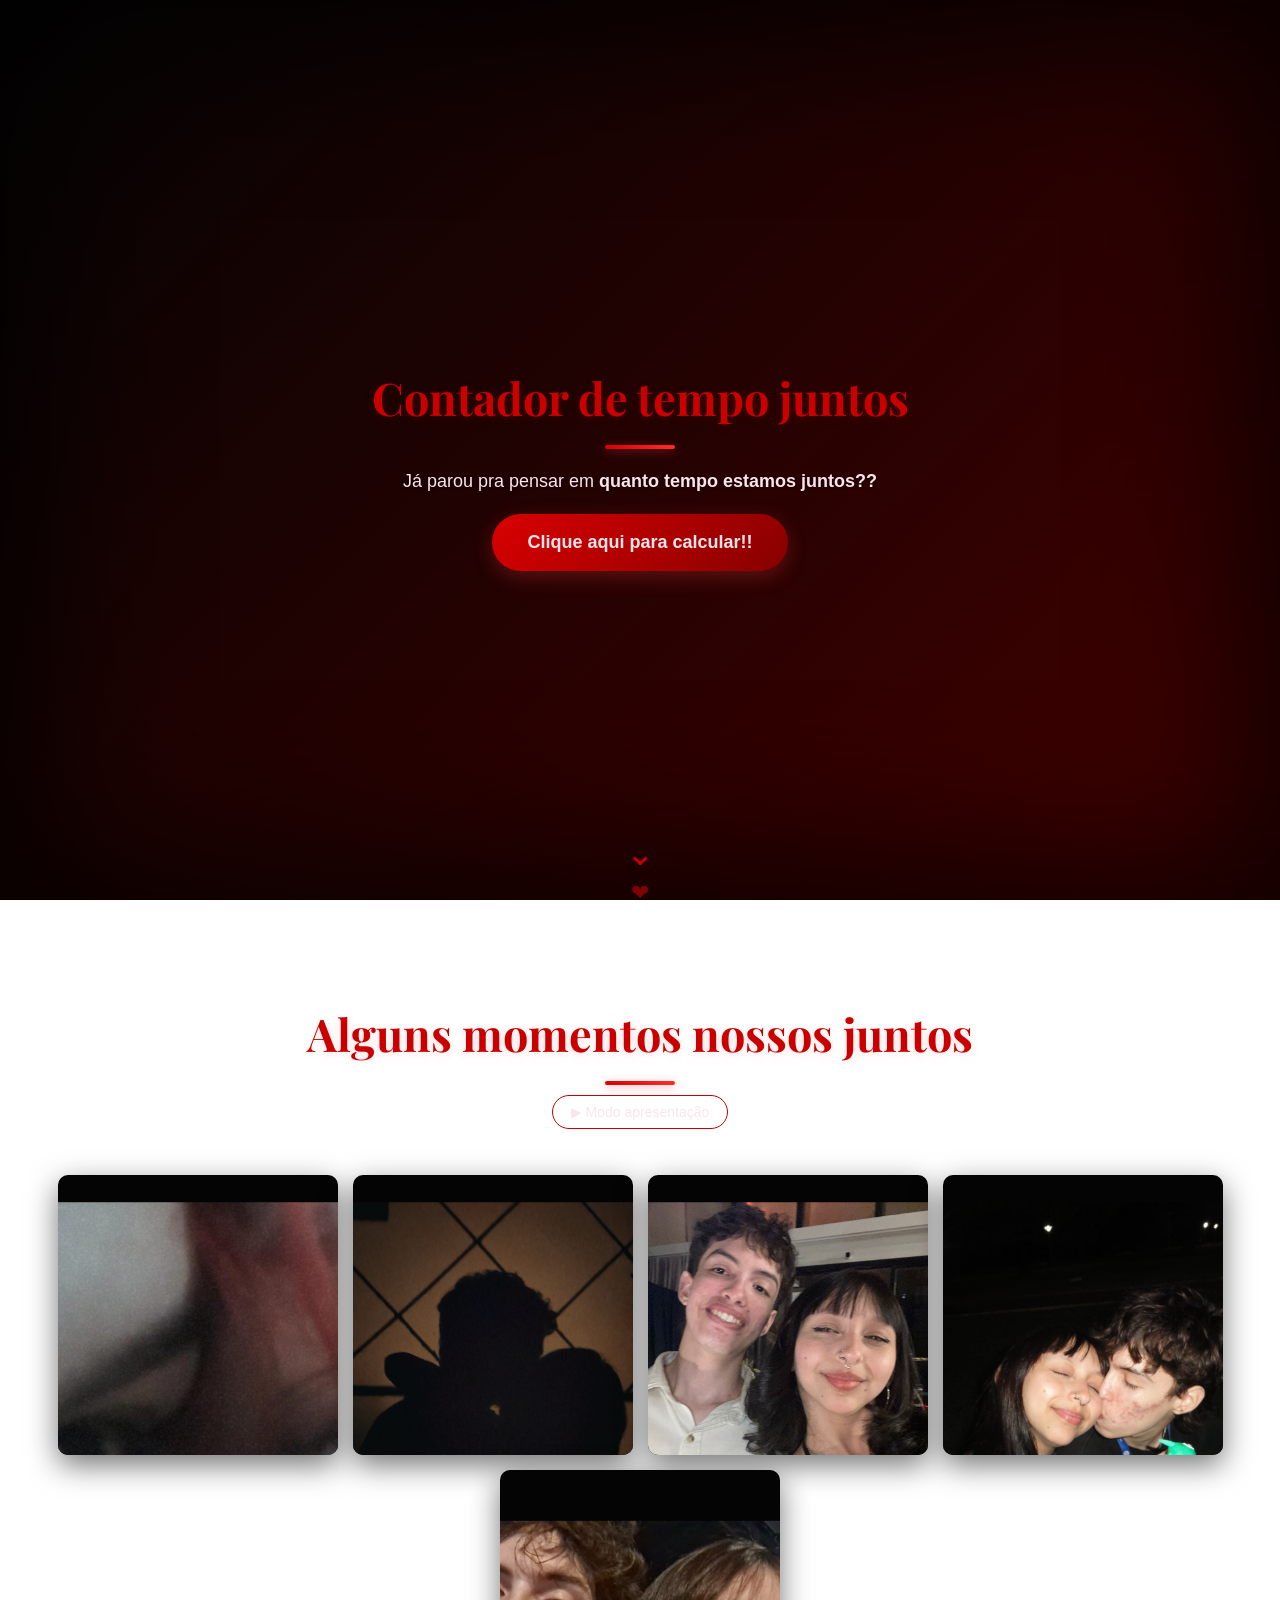
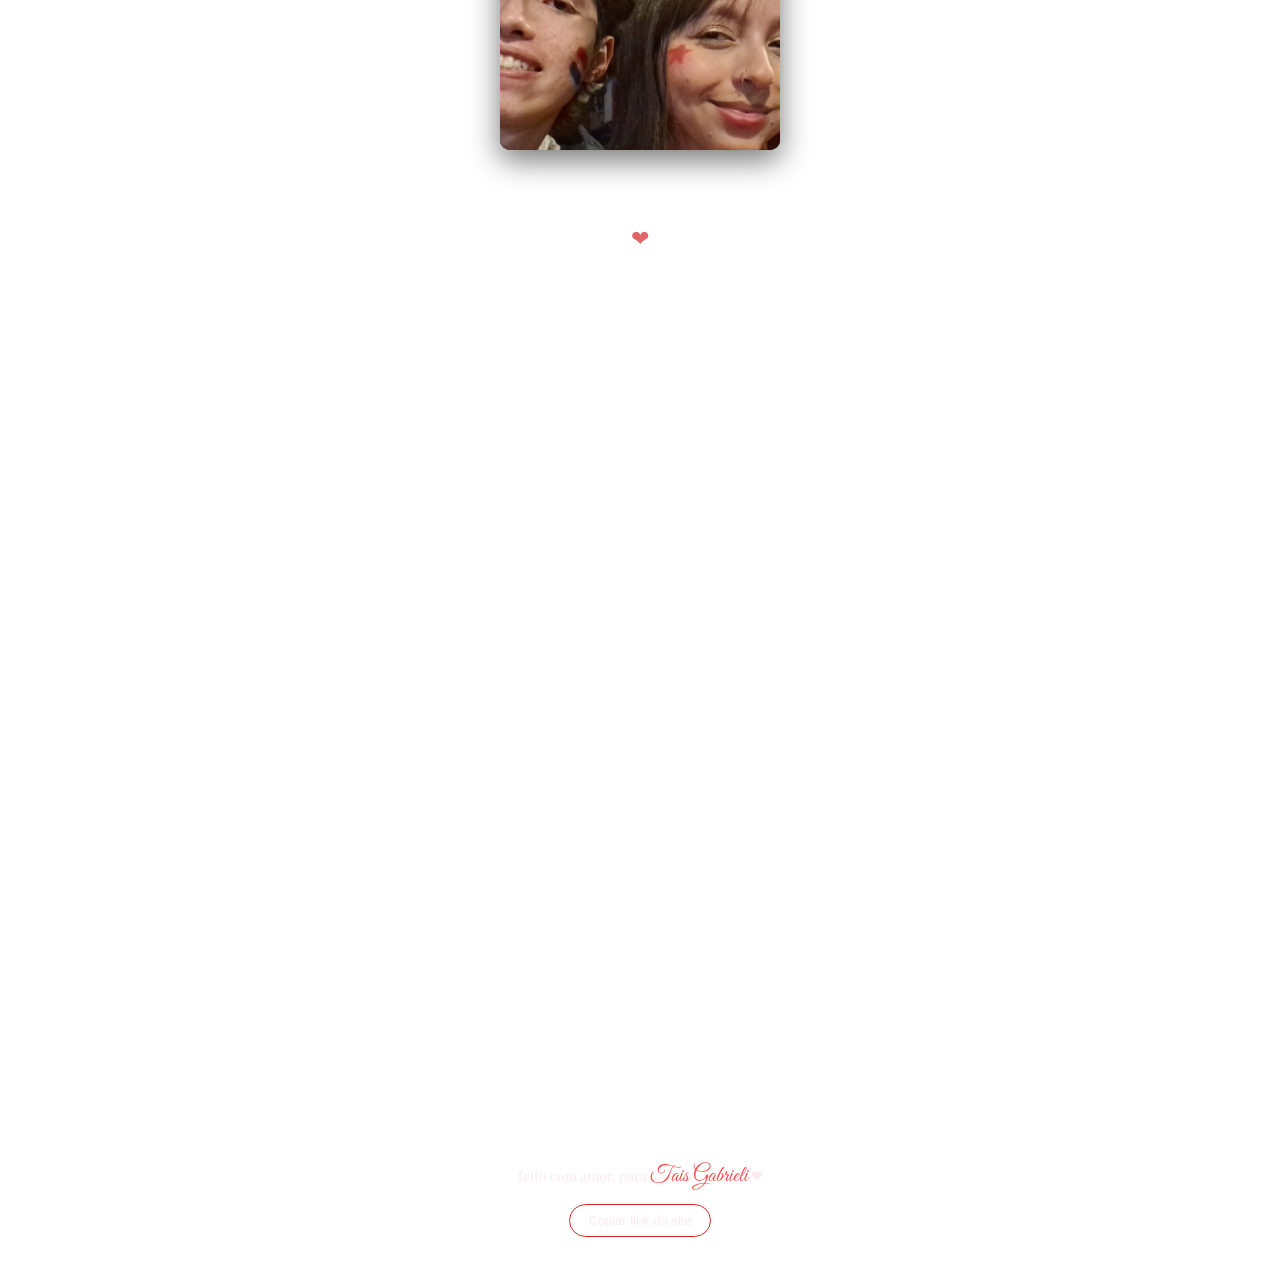
==== commit 7f4ce909: "site completo" ====
--- a/Front end.html
+++ b/Front end.html
@@ -3,9 +3,16 @@
 <head>
     <meta charset="UTF-8">
     <title>Para Tais Gabrieli meu amor!!</title>
+    <meta name="description" content="Um cantinho nosso: quanto tempo estamos juntos, nossos momentos e as músicas que marcaram a gente.">
+    <meta property="og:type" content="website">
+    <meta property="og:title" content="Para Tais Gabrieli, meu amor ❤">
+    <meta property="og:description" content="Um cantinho nosso: quanto tempo estamos juntos, nossos momentos e as músicas que marcaram a gente.">
+    <meta property="og:image" content="Fotos site/20231004_180800.jpg">
     <link rel="icon" href="data:image/svg+xml,<svg xmlns=%22http://www.w3.org/2000/svg%22 viewBox=%220 0 16 16%22><text x=%220%22 y=%2214%22 font-size=%2214%22>%E2%9D%A4%EF%B8%8F</text></svg>">
+    <link rel="apple-touch-icon" href="apple-touch-icon.png">
+    <meta name="theme-color" content="#ca0000">
     <link rel="preconnect" href="https://fonts.googleapis.com">
-    <link href="https://fonts.googleapis.com/css2?family=Playfair+Display:wght@700&display=swap" rel="stylesheet">
+    <link href="https://fonts.googleapis.com/css2?family=Playfair+Display:wght@700&family=Great+Vibes&display=swap" rel="stylesheet">
     <link rel="stylesheet" href="roupinha.css">
 </head>
 <body>
@@ -40,35 +47,36 @@
     <section id="galeria" class="tela reveal">
         <div>
             <h1>Alguns momentos nossos juntos</h1>
+            <button id="botaoSlideshow" class="botao-slideshow" type="button">▶ Modo apresentação</button>
             <div>
                 <ul>
                     <li>
                         <figure class="foto-item">
-                            <img src="Fotos site/20231004_180800.jpg" alt="Nossa primeira foto juntos" tabindex="0">
+                            <img src="Fotos site/20231004_180800.jpg" alt="Nossa primeira foto juntos" tabindex="0" loading="lazy">
                             <figcaption>Nossa primeira foto juntos</figcaption>
                         </figure>
                     </li>
                     <li>
                         <figure class="foto-item">
-                            <img src="Fotos site/IMG-20230629-WA0033.jpg" alt="Uma das minhas fotos favoritas" tabindex="0">
+                            <img src="Fotos site/IMG-20230629-WA0033.jpg" alt="Uma das minhas fotos favoritas" tabindex="0" loading="lazy">
                             <figcaption>Uma das minhas fotos favoritas</figcaption>
                         </figure>
                     </li>
                     <li>
                         <figure class="foto-item">
-                            <img src="Fotos site/IMG-20250831-WA0012.jpg" alt="Nossa foto no Centenário da Igreja" tabindex="0">
+                            <img src="Fotos site/IMG-20250831-WA0012.jpg" alt="Nossa foto no Centenário da Igreja" tabindex="0" loading="lazy">
                             <figcaption>Nossa foto no Centenário da Igreja</figcaption>
                         </figure>
                     </li>
                     <li>
                         <figure class="foto-item">
-                            <img src="Fotos site/IMG-20251019-WA0202.jpg" alt="Nossa foto do nosso piquenique" tabindex="0">
+                            <img src="Fotos site/IMG-20251019-WA0202.jpg" alt="Nossa foto do nosso piquenique" tabindex="0" loading="lazy">
                             <figcaption>Foto do nosso piquenique</figcaption>
                         </figure>
                     </li>
                     <li>
                         <figure class="foto-item">
-                            <img src="Fotos site/IMG-20260704-WA0012.jpeg" alt="Nossa foto juntos assistindo o Paraguai" tabindex="0">
+                            <img src="Fotos site/IMG-20260704-WA0012.jpeg" alt="Nossa foto juntos assistindo o Paraguai" tabindex="0" loading="lazy">
                             <figcaption>Nossa foto juntos assistindo o Paraguai</figcaption>
                         </figure>
                     </li>
@@ -85,13 +93,16 @@
     </section>
 
     <footer class="rodape">
-        feito com amor, para Tais Gabrieli ❤
+        feito com amor, para <span class="nome-cursivo">Tais Gabrieli</span> ❤
+        <br>
+        <button id="botaoCompartilhar" class="botao-compartilhar" type="button">Copiar link do site</button>
     </footer>
 
     <button id="botaoTopo" class="botao-topo" aria-label="Voltar ao topo">↑</button>
 
     <div id="lightbox" class="lightbox">
         <button class="lightbox-fechar" aria-label="Fechar">×</button>
+        <button id="lightbox-pausar" class="lightbox-pausar" type="button" hidden>❚❚ Pausar</button>
         <figure>
             <img id="lightbox-img" src="" alt="">
             <figcaption id="lightbox-legenda"></figcaption>
--- a/roupinha.css
+++ b/roupinha.css
@@ -36,7 +36,7 @@
     position: fixed;
     inset: 0;
     z-index: -1;
-    background: linear-gradient(135deg, var(--preto), var(--vinho));
+    background: linear-gradient(135deg, var(--preto), var(--cor-fundo-scroll, var(--vinho)));
     transition: filter 0.4s ease;
 }
 
@@ -51,8 +51,16 @@
     box-shadow: inset 0 0 150px 40px rgba(0, 0, 0, 0.75);
 }
 
-body:has(.foto-item:hover, .foto-item:focus-within)::before {
-    filter: blur(10px) brightness(0.8);
+/* Textura sutil de grão sobre o degradê, pra tirar o
+   aspecto "liso demais" de gradiente CSS puro. */
+html::before {
+    content: "";
+    position: fixed;
+    inset: 0;
+    z-index: -1;
+    pointer-events: none;
+    opacity: 0.05;
+    background-image: url("data:image/svg+xml,%3Csvg xmlns='http://www.w3.org/2000/svg'%3E%3Cfilter id='n'%3E%3CfeTurbulence type='fractalNoise' baseFrequency='0.8' numOctaves='3' stitchTiles='stitch'/%3E%3C/filter%3E%3Crect width='100%25' height='100%25' filter='url(%23n)'/%3E%3C/svg%3E");
 }
 
 html {
@@ -67,6 +75,11 @@
         transition-duration: 0.01ms !important;
         animation-duration: 0.01ms !important;
     }
+}
+
+button,
+a {
+    touch-action: manipulation;
 }
 
 .tela {
@@ -191,9 +204,34 @@
     z-index: 1;
     padding: 30px 20px 40px;
     color: var(--texto-claro);
-    opacity: 0.7;
+    opacity: 0.85;
     font-size: 14px;
     font-family: 'Playfair Display', serif;
+}
+
+.nome-cursivo {
+    font-family: 'Great Vibes', cursive;
+    font-size: 22px;
+    color: var(--vermelho-claro);
+}
+
+.botao-compartilhar {
+    display: inline-block;
+    margin-top: 14px;
+    background: transparent;
+    border: 1px solid var(--vermelho);
+    color: var(--texto-claro);
+    padding: 8px 18px;
+    border-radius: 20px;
+    font-size: 13px;
+    font-family: 'Segoe UI', Tahoma, Geneva, Verdana, sans-serif;
+    cursor: pointer;
+    transition: background 0.3s ease, color 0.3s ease;
+}
+
+.botao-compartilhar:hover,
+.botao-compartilhar:focus-visible {
+    background: var(--vermelho);
 }
 
 /* ============================================
@@ -232,6 +270,55 @@
 .botao-topo:focus-visible {
     outline: 2px solid #fff;
     outline-offset: 3px;
+}
+
+/* ============================================
+   CONFETE DE CORAÇÕES — pequena "explosão" ao
+   clicar no botão do contador.
+   ============================================ */
+.coracao-confete {
+    position: fixed;
+    z-index: 60;
+    color: var(--vermelho-claro);
+    pointer-events: none;
+    transform: translate(-50%, 0);
+    animation: subir-confete var(--duracao, 1.2s) ease-out forwards;
+}
+
+@keyframes subir-confete {
+    0% {
+        transform: translate(-50%, 0) scale(0.8);
+        opacity: 1;
+    }
+    100% {
+        transform: translate(calc(-50% + var(--desvio-x, 0px)), -160px) scale(1.1);
+        opacity: 0;
+    }
+}
+
+/* ============================================
+   RASTRO DE CORAÇÕES NO MOUSE — só na tela
+   inicial, seguindo o cursor discretamente.
+   ============================================ */
+.coracao-rastro {
+    position: fixed;
+    z-index: 40;
+    color: var(--vermelho);
+    font-size: 14px;
+    pointer-events: none;
+    transform: translate(-50%, -50%);
+    animation: sumir-rastro 0.8s ease-out forwards;
+}
+
+@keyframes sumir-rastro {
+    0% {
+        transform: translate(-50%, -50%) scale(1);
+        opacity: 0.6;
+    }
+    100% {
+        transform: translate(-50%, -80%) scale(0.4);
+        opacity: 0;
+    }
 }
 
 /* ============================================
@@ -262,6 +349,25 @@
     box-shadow: 0 2px 10px rgba(255, 65, 65, 0.45);
 }
 
+.botao-slideshow {
+    display: inline-block;
+    margin-bottom: 30px;
+    background: transparent;
+    border: 1px solid var(--vermelho);
+    color: var(--texto-claro);
+    padding: 8px 18px;
+    border-radius: 20px;
+    font-size: 14px;
+    font-family: 'Segoe UI', Tahoma, Geneva, Verdana, sans-serif;
+    cursor: pointer;
+    transition: background 0.3s ease, color 0.3s ease;
+}
+
+.botao-slideshow:hover,
+.botao-slideshow:focus-visible {
+    background: var(--vermelho);
+}
+
 h2 {
     font-family: 'Playfair Display', serif;
     font-size: 35px;
@@ -333,19 +439,50 @@
     position: relative;
     margin: 0;
     width: 280px;
+    height: 280px;
     max-width: 100%;
     border-radius: 10px;
     overflow: hidden;
+    background: var(--preto);
     box-shadow: 0 10px 30px rgba(0, 0, 0, 0.55);
     transition: transform 0.3s ease, box-shadow 0.3s ease;
 }
 
+/* Coração pulsando enquanto a foto ainda está carregando —
+   a própria imagem cobre ele assim que termina de carregar. */
+.foto-item::before {
+    content: "❤";
+    position: absolute;
+    inset: 0;
+    display: flex;
+    align-items: center;
+    justify-content: center;
+    font-size: 32px;
+    color: var(--vermelho);
+    opacity: 0.35;
+    animation: pulsar-coracao 1.4s ease-in-out infinite;
+}
+
+.foto-item.carregada::before {
+    display: none;
+    animation: none;
+}
+
+@keyframes pulsar-coracao {
+    0%, 100% { transform: scale(1); opacity: 0.25; }
+    50% { transform: scale(1.15); opacity: 0.5; }
+}
+
 .foto-item img {
+    position: absolute;
+    top: 50%;
+    left: 0;
     display: block;
     width: 100%;
-    height: 280px;
+    height: 130%;
     object-fit: cover;
     cursor: zoom-in;
+    transform: translateY(calc(-50% + var(--parallax-y, 0px)));
 }
 
 .foto-item figcaption {
@@ -363,7 +500,33 @@
     transition: transform 0.3s ease;
 }
 
-.foto-item:hover,
+/* Foto quebrada (caminho errado / arquivo faltando) ganha
+   um preenchimento bonito no lugar do ícone padrão do
+   navegador. */
+.foto-item.foto-quebrada {
+    height: 280px;
+    display: flex;
+    align-items: center;
+    justify-content: center;
+    background: linear-gradient(135deg, var(--vermelho-escuro), var(--preto));
+    cursor: default;
+}
+
+.foto-item.foto-quebrada img {
+    display: none;
+}
+
+.foto-item.foto-quebrada::before {
+    content: "❤";
+    font-size: 40px;
+    color: var(--texto-claro);
+    opacity: 0.5;
+    animation: none;
+}
+
+/* Efeitos disponíveis com foco de teclado (funciona em
+   qualquer dispositivo, incluindo teclado externo em
+   tablets). */
 .foto-item:focus-within {
     position: relative;
     z-index: 2;
@@ -371,31 +534,61 @@
     box-shadow: 0 16px 40px rgba(0, 0, 0, 0.75);
 }
 
-.foto-item:hover figcaption,
 .foto-item:focus-within figcaption {
     transform: translateY(0);
 }
 
-/* Ao passar o mouse (ou focar) numa foto, tudo o resto
-   (fundo, textos, botões, playlist e as outras fotos)
-   borra, deixando só ela nítida em destaque. */
-body:has(.foto-item:hover, .foto-item:focus-within) h1,
-body:has(.foto-item:hover, .foto-item:focus-within) h2,
-body:has(.foto-item:hover, .foto-item:focus-within) p,
-body:has(.foto-item:hover, .foto-item:focus-within) iframe,
-body:has(.foto-item:hover, .foto-item:focus-within) #botao,
-body:has(.foto-item:hover, .foto-item:focus-within) #botaovoltar,
-body:has(.foto-item:hover, .foto-item:focus-within) #tempo {
+body:has(.foto-item:focus-within) h1,
+body:has(.foto-item:focus-within) h2,
+body:has(.foto-item:focus-within) p,
+body:has(.foto-item:focus-within) iframe,
+body:has(.foto-item:focus-within) #botao,
+body:has(.foto-item:focus-within) #botaovoltar,
+body:has(.foto-item:focus-within) #tempo {
     filter: blur(6px);
 }
 
-body:has(.foto-item:hover, .foto-item:focus-within) ul li:not(:has(.foto-item:hover, .foto-item:focus-within)) {
+body:has(.foto-item:focus-within) ul li:not(:has(.foto-item:focus-within)) {
     filter: blur(6px);
+}
+
+/* Efeitos de mouse — só em dispositivos que realmente têm
+   um ponteiro fino (mouse), pra evitar hover "grudado" em
+   telas de toque. */
+@media (hover: hover) and (pointer: fine) {
+    .foto-item:hover {
+        position: relative;
+        z-index: 2;
+        transform: scale(1.05);
+        box-shadow: 0 16px 40px rgba(0, 0, 0, 0.75);
+    }
+
+    .foto-item:hover figcaption {
+        transform: translateY(0);
+    }
+
+    body:has(.foto-item:hover)::before {
+        filter: blur(10px) brightness(0.8);
+    }
+
+    body:has(.foto-item:hover) h1,
+    body:has(.foto-item:hover) h2,
+    body:has(.foto-item:hover) p,
+    body:has(.foto-item:hover) iframe,
+    body:has(.foto-item:hover) #botao,
+    body:has(.foto-item:hover) #botaovoltar,
+    body:has(.foto-item:hover) #tempo {
+        filter: blur(6px);
+    }
+
+    body:has(.foto-item:hover) ul li:not(:has(.foto-item:hover)) {
+        filter: blur(6px);
+    }
 }
 
 @media (max-width: 600px) {
     .foto-item,
-    .foto-item img {
+    .foto-item.foto-quebrada {
         width: 100%;
         max-width: 45%;
         height: auto;
@@ -462,6 +655,25 @@
     color: var(--vermelho-claro);
 }
 
+.lightbox-pausar {
+    position: absolute;
+    top: 20px;
+    left: 24px;
+    background: transparent;
+    border: 1px solid var(--texto-claro);
+    color: var(--texto-claro);
+    padding: 6px 14px;
+    border-radius: 20px;
+    font-size: 13px;
+    cursor: pointer;
+    transition: background 0.3s ease;
+}
+
+.lightbox-pausar:hover,
+.lightbox-pausar:focus-visible {
+    background: rgba(255, 255, 255, 0.15);
+}
+
 /* ============================================
    BOTÕES — base compartilhada (mesmo visual dos
    dois botões originais) + foco visível pra quem
